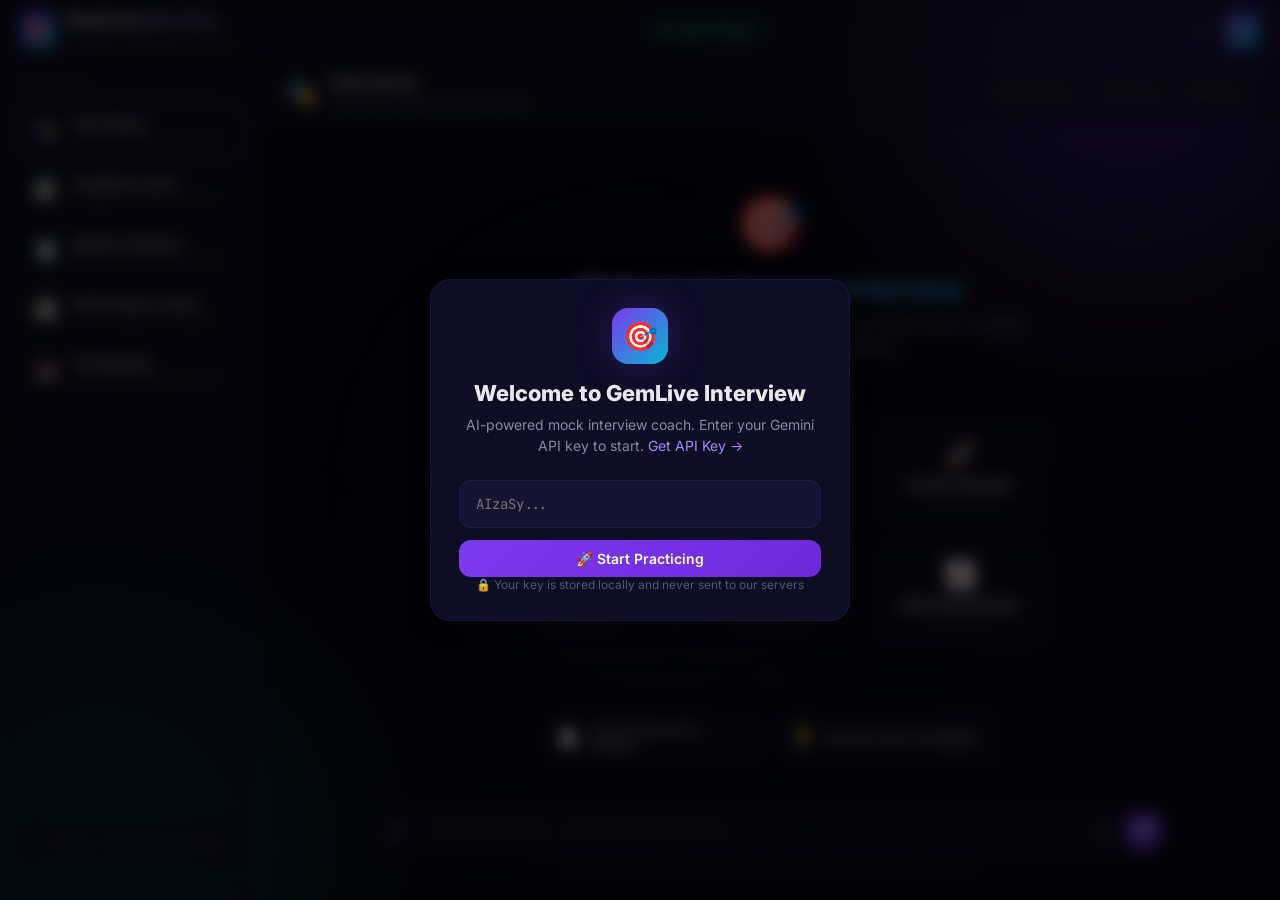
==== public/index.html @ 070f75cc "GemLive Interview - AI Mock Interview Coach with Multi-Agent Orchestration" ====
<!DOCTYPE html>
<html lang="en">
<head>
  <meta charset="UTF-8">
  <meta name="viewport" content="width=device-width, initial-scale=1.0">
  <title>GemLive Interview — AI Mock Interview Coach</title>
  <meta name="description" content="GemLive Interview: An immersive AI-powered mock interview platform with multi-agent coaching, powered by Google Gemini.">
  <link rel="preconnect" href="https://fonts.googleapis.com">
  <link rel="preconnect" href="https://fonts.gstatic.com" crossorigin>
  <link href="https://fonts.googleapis.com/css2?family=Inter:wght@300;400;500;600;700;800;900&family=JetBrains+Mono:wght@400;500;600&display=swap" rel="stylesheet">
  <link rel="stylesheet" href="style.css">
  <link rel="icon" href="data:image/svg+xml,<svg xmlns='http://www.w3.org/2000/svg' viewBox='0 0 100 100'><text y='.9em' font-size='90'>🎯</text></svg>">
</head>
<body>
  <!-- Animated background -->
  <div class="bg-grid"></div>
  <div class="bg-glow bg-glow-1"></div>
  <div class="bg-glow bg-glow-2"></div>
  <div class="bg-glow bg-glow-3"></div>

  <div id="app">
    <!-- Header -->
    <header class="header">
      <div class="header-left">
        <div class="logo">
          <div class="logo-icon">🎯</div>
          <div class="logo-text">
            <h1>GemLive<span class="accent">Interview</span></h1>
            <span class="tagline">AI Mock Interview Coach</span>
          </div>
        </div>
      </div>
      <div class="header-center">
        <div class="status-bar" id="status-bar">
          <div class="status-dot pulse"></div>
          <span id="status-text">Agents Ready</span>
        </div>
        <div class="voice-status" id="voice-status">
          <div class="voice-wave-mini">
            <div class="voice-wave-mini-bar"></div>
            <div class="voice-wave-mini-bar"></div>
            <div class="voice-wave-mini-bar"></div>
            <div class="voice-wave-mini-bar"></div>
            <div class="voice-wave-mini-bar"></div>
          </div>
          <span>Listening...</span>
        </div>
      </div>
      <div class="header-right">
        <button class="btn-icon" id="btn-new-chat" title="New Interview">
          <svg width="20" height="20" viewBox="0 0 24 24" fill="none" stroke="currentColor" stroke-width="2"><path d="M12 5v14M5 12h14"/></svg>
        </button>
        <div class="user-avatar" id="user-avatar"><span>H</span></div>
      </div>
    </header>

    <div class="main-layout">
      <!-- Sidebar -->
      <aside class="sidebar" id="sidebar">
        <div class="sidebar-section">
          <h3 class="sidebar-title">AI Agents</h3>
          <div class="agent-list" id="agent-list"></div>
        </div>

        <!-- Interview Progress -->
        <div class="sidebar-section" id="progress-section" style="display:none;">
          <h3 class="sidebar-title">Interview Progress</h3>
          <div class="progress-panel">
            <div class="progress-bar-container">
              <div class="progress-bar" id="progress-bar" style="width:0%"></div>
            </div>
            <div class="progress-stats">
              <div class="stat">
                <span class="stat-label">Questions</span>
                <span class="stat-value" id="stat-questions">0/5</span>
              </div>
              <div class="stat">
                <span class="stat-label">Score</span>
                <span class="stat-value" id="stat-score">—</span>
              </div>
            </div>
            <div class="timer-container" id="timer-container" style="display:none;">
              <div class="timer-circle">
                <svg viewBox="0 0 40 40">
                  <circle class="timer-circle-bg" cx="20" cy="20" r="17"/>
                  <circle class="timer-circle-progress" id="timer-progress" cx="20" cy="20" r="17" stroke-dasharray="106.8" stroke-dashoffset="0"/>
                </svg>
                <div class="timer-text" id="timer-text">2:00</div>
              </div>
              <div class="timer-info">
                <span class="timer-label">Time to answer</span>
                <span class="timer-tip" id="timer-tip">Take your time</span>
              </div>
            </div>
          </div>
        </div>

        <div class="sidebar-section sidebar-footer">
          <div class="powered-by">
            <span>Powered by</span>
            <strong>Gemini 2.5 Flash</strong>
            <span class="gemini-badge">✦</span>
          </div>
        </div>
      </aside>

      <!-- Main Chat Area -->
      <main class="chat-area">
        <!-- Agent Info Bar -->
        <div class="agent-bar" id="agent-bar">
          <div class="agent-bar-info">
            <div class="agent-bar-icon" id="agent-bar-icon">🎭</div>
            <div class="agent-bar-details">
              <h2 id="agent-bar-name">Interviewer</h2>
              <span id="agent-bar-desc">Conducts realistic mock interviews</span>
            </div>
          </div>
          <div class="agent-bar-actions">
            <div class="agent-capabilities" id="agent-capabilities"></div>
          </div>
        </div>

        <!-- Messages Container -->
        <div class="messages-container" id="messages-container">
          <div class="messages" id="messages">
            <!-- Welcome Screen -->
            <div class="welcome-screen" id="welcome-screen">
              <div class="welcome-icon">🎯</div>
              <h2>Welcome to <span class="gradient-text">GemLive Interview</span></h2>
              <p>Your AI-powered interview coach. Choose a role to start practicing, or upload your resume for personalized feedback.</p>

              <h3 class="section-title">Choose a Position</h3>
              <div class="role-grid" id="role-grid">
                <button class="role-card" data-role="Software Engineer" data-company="Google">
                  <span class="role-icon">💻</span>
                  <span class="role-name">Software Engineer</span>
                  <span class="role-company">Tech Company</span>
                </button>
                <button class="role-card" data-role="Data Scientist" data-company="AI Startup">
                  <span class="role-icon">📊</span>
                  <span class="role-name">Data Scientist</span>
                  <span class="role-company">AI Startup</span>
                </button>
                <button class="role-card" data-role="Product Manager" data-company="Tech Company">
                  <span class="role-icon">🚀</span>
                  <span class="role-name">Product Manager</span>
                  <span class="role-company">Tech Company</span>
                </button>
                <button class="role-card" data-role="UX Designer" data-company="Design Agency">
                  <span class="role-icon">🎨</span>
                  <span class="role-name">UX Designer</span>
                  <span class="role-company">Design Agency</span>
                </button>
                <button class="role-card" data-role="DevOps Engineer" data-company="Cloud Company">
                  <span class="role-icon">☁️</span>
                  <span class="role-name">DevOps Engineer</span>
                  <span class="role-company">Cloud Company</span>
                </button>
                <button class="role-card" data-role="Marketing Manager" data-company="E-commerce">
                  <span class="role-icon">📈</span>
                  <span class="role-name">Marketing Manager</span>
                  <span class="role-company">E-commerce</span>
                </button>
              </div>

              <div class="welcome-divider"><span>or</span></div>

              <div class="quick-actions">
                <button class="quick-action" id="btn-upload-resume">
                  <span class="qa-icon">📄</span>
                  <span>Upload Resume for Analysis</span>
                </button>
                <button class="quick-action" data-prompt="Give me tips for acing a technical interview at a FAANG company">
                  <span class="qa-icon">💡</span>
                  <span>Interview Tips & Strategies</span>
                </button>
              </div>
            </div>
          </div>
        </div>

        <!-- Input Area -->
        <div class="input-area">
          <div class="input-wrapper">
            <div class="input-attachments" id="input-attachments" style="display:none;">
              <div class="attachment-preview" id="attachment-preview"></div>
            </div>
            <div class="input-row">
              <button class="btn-attach" id="btn-attach" title="Upload Resume/Image">
                <svg width="20" height="20" viewBox="0 0 24 24" fill="none" stroke="currentColor" stroke-width="2"><path d="M21.44 11.05l-9.19 9.19a6 6 0 0 1-8.49-8.49l9.19-9.19a4 4 0 0 1 5.66 5.66l-9.2 9.19a2 2 0 0 1-2.83-2.83l8.49-8.48"/></svg>
              </button>
              <textarea id="user-input" placeholder="Type your answer... (Shift+Enter for new line)" rows="1"></textarea>
              <button class="btn-voice" id="btn-voice" title="Voice Input">
                <svg width="20" height="20" viewBox="0 0 24 24" fill="none" stroke="currentColor" stroke-width="2"><path d="M12 1a3 3 0 0 0-3 3v8a3 3 0 0 0 6 0V4a3 3 0 0 0-3-3z"/><path d="M19 10v2a7 7 0 0 1-14 0v-2"/><line x1="12" y1="19" x2="12" y2="23"/><line x1="8" y1="23" x2="16" y2="23"/></svg>
              </button>
              <button class="btn-send" id="btn-send" title="Send">
                <svg width="20" height="20" viewBox="0 0 24 24" fill="none" stroke="currentColor" stroke-width="2"><line x1="22" y1="2" x2="11" y2="13"/><polygon points="22 2 15 22 11 13 2 9 22 2"/></svg>
              </button>
            </div>
          </div>
          <div class="input-footer">
            <span>GemLive Interview uses Google Gemini API • Your practice sessions are private</span>
          </div>
        </div>
      </main>
    </div>
  </div>

  <!-- Image Upload Modal -->
  <div class="modal" id="image-modal" style="display:none;">
    <div class="modal-backdrop"></div>
    <div class="modal-content">
      <h3>Upload Resume or Document</h3>
      <p class="modal-subtitle">Our Resume Analyzer will review your document and provide personalized interview preparation.</p>
      <div class="drop-zone" id="drop-zone">
        <svg width="48" height="48" viewBox="0 0 24 24" fill="none" stroke="currentColor" stroke-width="1.5"><rect x="3" y="3" width="18" height="18" rx="2" ry="2"/><circle cx="8.5" cy="8.5" r="1.5"/><polyline points="21 15 16 10 5 21"/></svg>
        <p>Drag & drop your resume or <label for="file-input" class="file-label">browse files</label></p>
        <span class="drop-hint">Supports images (PNG, JPG) of your resume</span>
        <input type="file" id="file-input" accept="image/*" hidden>
      </div>
      <div class="modal-preview" id="modal-preview" style="display:none;">
        <img id="preview-img" src="" alt="Preview">
        <button class="btn-remove-img" id="btn-remove-img">✕</button>
      </div>
      <div class="modal-actions">
        <button class="btn btn-secondary" id="btn-cancel-img">Cancel</button>
        <button class="btn btn-primary" id="btn-confirm-img">📄 Analyze Resume</button>
      </div>
    </div>
  </div>

  <!-- API Key Modal -->
  <div class="modal" id="apikey-modal">
    <div class="modal-backdrop"></div>
    <div class="modal-content apikey-modal-content">
      <div class="apikey-header">
        <div class="logo-icon logo-icon-large">🎯</div>
        <h3>Welcome to GemLive Interview</h3>
        <p>AI-powered mock interview coach. Enter your Gemini API key to start. <a href="https://aistudio.google.com/apikey" target="_blank">Get API Key →</a></p>
      </div>
      <div class="apikey-form">
        <input type="password" id="apikey-input" placeholder="AIzaSy..." class="apikey-input">
        <button class="btn btn-primary btn-full" id="btn-save-apikey">🚀 Start Practicing</button>
      </div>
      <div class="apikey-footer">
        <span>🔒 Your key is stored locally and never sent to our servers</span>
      </div>
    </div>
  </div>

  <!-- Interview Score Modal -->
  <div class="modal" id="score-modal" style="display:none;">
    <div class="modal-backdrop"></div>
    <div class="modal-content score-modal-content">
      <div class="score-header">
        <h3>📊 Interview Performance Report</h3>
      </div>
      <div class="score-body" id="score-body">
        <!-- Filled by JS -->
      </div>
      <div class="modal-actions">
        <button class="btn btn-secondary" id="btn-close-score">Close</button>
        <button class="btn btn-primary" id="btn-new-interview">🔄 New Interview</button>
      </div>
    </div>
  </div>

  <script src="app.js"></script>
</body>
</html>
---- public/style.css ----
/* ===== GemLive Interview — Premium Dark Theme ===== */
:root {
  --bg-primary: #070714;
  --bg-secondary: #0d0d24;
  --bg-card: rgba(15, 15, 40, 0.7);
  --bg-glass: rgba(20, 20, 55, 0.5);
  --bg-input: rgba(25, 25, 60, 0.6);
  --border-subtle: rgba(100, 100, 200, 0.12);
  --border-active: rgba(124, 58, 237, 0.5);
  --text-primary: #e8e8f0;
  --text-secondary: #8888aa;
  --text-muted: #555577;
  --accent: #7c3aed;
  --accent-light: #a78bfa;
  --accent-glow: rgba(124, 58, 237, 0.3);
  --cyan: #06b6d4;
  --cyan-glow: rgba(6, 182, 212, 0.3);
  --green: #10b981;
  --amber: #f59e0b;
  --rose: #f43f5e;
  --radius: 12px;
  --radius-lg: 16px;
  --radius-xl: 20px;
  --shadow: 0 4px 24px rgba(0,0,0,0.4);
  --shadow-glow: 0 0 40px var(--accent-glow);
  --transition: 0.25s cubic-bezier(0.4, 0, 0.2, 1);
  --sidebar-width: 260px;
  --header-height: 60px;
}
*, *::before, *::after { box-sizing: border-box; margin: 0; padding: 0; }
html { height: 100%; }
body {
  font-family: 'Inter', -apple-system, BlinkMacSystemFont, sans-serif;
  background: var(--bg-primary); color: var(--text-primary);
  height: 100vh; overflow: hidden; -webkit-font-smoothing: antialiased;
}

/* ===== Animated Background ===== */
.bg-grid {
  position: fixed; inset: 0; z-index: 0;
  background-image:
    linear-gradient(rgba(100,100,200,0.03) 1px, transparent 1px),
    linear-gradient(90deg, rgba(100,100,200,0.03) 1px, transparent 1px);
  background-size: 60px 60px;
  animation: gridMove 20s linear infinite;
}
@keyframes gridMove { to { background-position: 60px 60px; } }
.bg-glow {
  position: fixed; border-radius: 50%; filter: blur(120px); opacity: 0.35; z-index: 0;
  animation: float 12s ease-in-out infinite;
}
.bg-glow-1 { width: 500px; height: 500px; background: var(--accent); top: -200px; right: -100px; }
.bg-glow-2 { width: 400px; height: 400px; background: var(--cyan); bottom: -150px; left: -100px; animation-delay: -4s; }
.bg-glow-3 { width: 300px; height: 300px; background: var(--green); top: 40%; left: 40%; animation-delay: -8s; opacity: 0.15; }
@keyframes float {
  0%, 100% { transform: translate(0, 0) scale(1); }
  33% { transform: translate(30px, -20px) scale(1.05); }
  66% { transform: translate(-20px, 15px) scale(0.95); }
}

/* ===== App Layout ===== */
#app { position: relative; z-index: 1; display: flex; flex-direction: column; height: 100vh; }

/* ===== Header ===== */
.header {
  display: flex; align-items: center; justify-content: space-between;
  height: var(--header-height); padding: 0 20px;
  background: var(--bg-glass); backdrop-filter: blur(20px);
  border-bottom: 1px solid var(--border-subtle); z-index: 10;
}
.header-left { display: flex; align-items: center; }
.logo { display: flex; align-items: center; gap: 10px; }
.logo-icon {
  width: 36px; height: 36px; border-radius: 10px;
  background: linear-gradient(135deg, var(--accent), var(--cyan));
  display: flex; align-items: center; justify-content: center;
  font-size: 18px; box-shadow: var(--shadow-glow);
  animation: logoPulse 3s ease-in-out infinite;
}
.logo-icon-large { width: 56px; height: 56px; border-radius: 16px; font-size: 28px; margin: 0 auto 16px; }
@keyframes logoPulse {
  0%, 100% { box-shadow: 0 0 20px var(--accent-glow); }
  50% { box-shadow: 0 0 35px var(--accent-glow), 0 0 60px var(--cyan-glow); }
}
.logo-text h1 { font-size: 18px; font-weight: 700; letter-spacing: -0.5px; line-height: 1.2; }
.logo-text .accent { color: var(--accent-light); }
.tagline { font-size: 11px; color: var(--text-muted); font-weight: 500; letter-spacing: 0.5px; text-transform: uppercase; }
.header-center { display: flex; align-items: center; }
.status-bar {
  display: flex; align-items: center; gap: 8px;
  padding: 6px 14px; border-radius: 20px;
  background: rgba(16, 185, 129, 0.1); border: 1px solid rgba(16, 185, 129, 0.2);
  font-size: 12px; font-weight: 500; color: var(--green);
}
.status-bar.interviewing { background: rgba(124, 58, 237, 0.1); border-color: rgba(124, 58, 237, 0.3); color: var(--accent-light); }
.status-dot { width: 8px; height: 8px; border-radius: 50%; background: var(--green); }
.status-dot.pulse { animation: statusPulse 2s ease-in-out infinite; }
@keyframes statusPulse {
  0%, 100% { opacity: 1; box-shadow: 0 0 0 0 rgba(16, 185, 129, 0.4); }
  50% { opacity: 0.7; box-shadow: 0 0 0 6px rgba(16, 185, 129, 0); }
}
.header-right { display: flex; align-items: center; gap: 8px; }
.btn-icon {
  width: 36px; height: 36px; border-radius: 10px; border: 1px solid var(--border-subtle);
  background: var(--bg-glass); color: var(--text-secondary); cursor: pointer;
  display: flex; align-items: center; justify-content: center; transition: var(--transition);
}
.btn-icon:hover { background: var(--bg-card); color: var(--text-primary); border-color: var(--accent); transform: translateY(-1px); }
.user-avatar {
  width: 36px; height: 36px; border-radius: 10px;
  background: linear-gradient(135deg, var(--accent), var(--cyan));
  display: flex; align-items: center; justify-content: center;
  font-weight: 700; font-size: 14px; cursor: pointer;
}

/* ===== Main Layout ===== */
.main-layout { display: flex; flex: 1; overflow: hidden; }

/* ===== Sidebar ===== */
.sidebar {
  width: var(--sidebar-width); flex-shrink: 0;
  background: var(--bg-glass); backdrop-filter: blur(20px);
  border-right: 1px solid var(--border-subtle);
  display: flex; flex-direction: column; padding: 16px;
  overflow-y: auto;
}
.sidebar-title {
  font-size: 11px; font-weight: 600; text-transform: uppercase; letter-spacing: 1px;
  color: var(--text-muted); margin-bottom: 12px; padding: 0 4px;
}
.sidebar-section { margin-bottom: 20px; }
.sidebar-footer { margin-top: auto; }
.agent-list { display: flex; flex-direction: column; gap: 4px; }

/* Agent Card */
.agent-card {
  display: flex; align-items: center; gap: 10px;
  padding: 10px 12px; border-radius: var(--radius);
  cursor: pointer; transition: var(--transition);
  border: 1px solid transparent; position: relative; overflow: hidden;
}
.agent-card:hover { background: var(--bg-card); border-color: var(--border-subtle); }
.agent-card.active {
  background: var(--bg-card); border-color: var(--border-active);
  box-shadow: 0 0 20px var(--accent-glow), inset 0 0 20px rgba(124,58,237,0.05);
}
.agent-icon {
  width: 34px; height: 34px; border-radius: 8px;
  display: flex; align-items: center; justify-content: center;
  font-size: 17px; flex-shrink: 0;
}
.agent-info { flex: 1; min-width: 0; }
.agent-name { font-size: 13px; font-weight: 600; white-space: nowrap; overflow: hidden; text-overflow: ellipsis; }
.agent-desc { font-size: 11px; color: var(--text-muted); white-space: nowrap; overflow: hidden; text-overflow: ellipsis; }

/* Progress Panel */
.progress-panel {
  padding: 12px; border-radius: var(--radius);
  background: var(--bg-card); border: 1px solid var(--border-subtle);
}
.progress-bar-container {
  height: 6px; border-radius: 3px; background: var(--bg-input);
  overflow: hidden; margin-bottom: 12px;
}
.progress-bar {
  height: 100%; border-radius: 3px;
  background: linear-gradient(90deg, var(--accent), var(--cyan));
  transition: width 0.5s ease;
}
.progress-stats { display: flex; justify-content: space-between; }
.stat { text-align: center; }
.stat-label { display: block; font-size: 10px; color: var(--text-muted); text-transform: uppercase; letter-spacing: 0.5px; }
.stat-value { display: block; font-size: 16px; font-weight: 700; color: var(--text-primary); margin-top: 2px; }

.powered-by {
  display: flex; align-items: center; gap: 6px; justify-content: center;
  font-size: 11px; color: var(--text-muted); padding: 12px;
  border-radius: var(--radius); background: var(--bg-card); border: 1px solid var(--border-subtle);
}
.gemini-badge { color: var(--accent-light); font-size: 14px; animation: spin 4s linear infinite; }
@keyframes spin { to { transform: rotate(360deg); } }

/* ===== Chat Area ===== */
.chat-area { flex: 1; display: flex; flex-direction: column; overflow: hidden; }

.agent-bar {
  display: flex; align-items: center; justify-content: space-between;
  padding: 12px 24px; border-bottom: 1px solid var(--border-subtle);
  background: var(--bg-glass); backdrop-filter: blur(10px);
}
.agent-bar-info { display: flex; align-items: center; gap: 12px; }
.agent-bar-icon { font-size: 28px; }
.agent-bar-details h2 { font-size: 16px; font-weight: 700; }
.agent-bar-details span { font-size: 12px; color: var(--text-secondary); }
.agent-capabilities { display: flex; gap: 6px; flex-wrap: wrap; }
.cap-badge {
  padding: 4px 10px; border-radius: 6px; font-size: 11px; font-weight: 500;
  background: var(--bg-card); border: 1px solid var(--border-subtle); color: var(--text-secondary);
}

/* Messages */
.messages-container { flex: 1; overflow-y: auto; scroll-behavior: smooth; }
.messages { padding: 24px; max-width: 800px; margin: 0 auto; width: 100%; }

/* Welcome Screen */
.welcome-screen { text-align: center; padding: 40px 20px; animation: fadeUp 0.6s ease-out; }
.welcome-icon { font-size: 56px; margin-bottom: 16px; animation: bounce 2s ease-in-out infinite; }
@keyframes bounce { 0%, 100% { transform: translateY(0); } 50% { transform: translateY(-10px); } }
.welcome-screen h2 { font-size: 26px; font-weight: 800; margin-bottom: 10px; }
.gradient-text {
  background: linear-gradient(135deg, var(--accent-light), var(--cyan));
  -webkit-background-clip: text; -webkit-text-fill-color: transparent; background-clip: text;
}
.welcome-screen > p { color: var(--text-secondary); font-size: 14px; margin-bottom: 28px; max-width: 520px; margin-left: auto; margin-right: auto; line-height: 1.6; }

.section-title {
  font-size: 13px; font-weight: 600; color: var(--text-secondary);
  text-transform: uppercase; letter-spacing: 1px; margin-bottom: 16px;
}

/* Role Grid */
.role-grid { display: grid; grid-template-columns: repeat(3, 1fr); gap: 10px; max-width: 560px; margin: 0 auto 24px; }
.role-card {
  display: flex; flex-direction: column; align-items: center; gap: 6px;
  padding: 18px 12px; border-radius: var(--radius);
  background: var(--bg-card); border: 1px solid var(--border-subtle);
  color: var(--text-primary); cursor: pointer; transition: var(--transition);
}
.role-card:hover {
  border-color: var(--accent); background: rgba(124,58,237,0.08);
  transform: translateY(-3px); box-shadow: var(--shadow-glow);
}
.role-icon { font-size: 28px; }
.role-name { font-size: 13px; font-weight: 600; }
.role-company { font-size: 11px; color: var(--text-muted); }

.welcome-divider {
  display: flex; align-items: center; gap: 12px; margin: 20px auto;
  max-width: 400px; color: var(--text-muted); font-size: 12px;
}
.welcome-divider::before, .welcome-divider::after { content: ''; flex: 1; height: 1px; background: var(--border-subtle); }

.quick-actions { display: grid; grid-template-columns: 1fr 1fr; gap: 10px; max-width: 460px; margin: 0 auto; }
.quick-action {
  display: flex; align-items: center; gap: 10px;
  padding: 14px 16px; border-radius: var(--radius);
  background: var(--bg-card); border: 1px solid var(--border-subtle);
  color: var(--text-primary); font-size: 13px; font-weight: 500;
  cursor: pointer; transition: var(--transition); text-align: left;
}
.quick-action:hover { border-color: var(--accent); background: rgba(124,58,237,0.08); transform: translateY(-2px); }
.qa-icon { font-size: 18px; }

/* Message Bubble */
.message { display: flex; gap: 12px; margin-bottom: 20px; animation: fadeUp 0.3s ease-out; }
@keyframes fadeUp { from { opacity: 0; transform: translateY(10px); } to { opacity: 1; transform: translateY(0); } }
.message-avatar {
  width: 34px; height: 34px; border-radius: 10px; flex-shrink: 0;
  display: flex; align-items: center; justify-content: center; font-size: 16px; margin-top: 2px;
}
.message.user .message-avatar { background: linear-gradient(135deg, var(--accent), var(--cyan)); font-size: 13px; font-weight: 700; }
.message.assistant .message-avatar { background: var(--bg-card); border: 1px solid var(--border-subtle); }
.message-content { flex: 1; min-width: 0; }
.message-header { display: flex; align-items: center; gap: 8px; margin-bottom: 4px; }
.message-name { font-size: 13px; font-weight: 600; }
.message-time { font-size: 11px; color: var(--text-muted); }
.message-body {
  font-size: 14px; line-height: 1.7; color: var(--text-primary);
  word-wrap: break-word; overflow-wrap: break-word;
}
.message-body p { margin-bottom: 8px; }
.message-body p:last-child { margin-bottom: 0; }
.message-body code {
  font-family: 'JetBrains Mono', monospace; font-size: 13px;
  background: rgba(124,58,237,0.15); padding: 2px 6px; border-radius: 4px; color: var(--accent-light);
}
.message-body pre {
  background: rgba(0,0,0,0.4); border: 1px solid var(--border-subtle);
  border-radius: var(--radius); padding: 16px; margin: 12px 0; overflow-x: auto;
}
.message-body pre code { background: none; padding: 0; color: var(--text-primary); }
.message-body ul, .message-body ol { padding-left: 20px; margin: 8px 0; }
.message-body li { margin-bottom: 4px; }
.message-body strong { color: var(--accent-light); font-weight: 600; }
.message-body h1, .message-body h2, .message-body h3 { margin: 16px 0 8px; font-weight: 700; }
.message-body h1 { font-size: 20px; } .message-body h2 { font-size: 17px; } .message-body h3 { font-size: 15px; }
.message-body blockquote {
  border-left: 3px solid var(--accent); padding: 8px 16px;
  background: rgba(124,58,237,0.06); border-radius: 0 var(--radius) var(--radius) 0;
  margin: 12px 0; color: var(--text-secondary);
}
.message-body img { max-width: 300px; border-radius: var(--radius); margin: 8px 0; }

/* Typing Indicator */
.typing-indicator { display: flex; align-items: center; gap: 4px; padding: 8px 0; }
.typing-dot {
  width: 8px; height: 8px; border-radius: 50%;
  background: var(--accent-light); animation: typingBounce 1.4s ease-in-out infinite;
}
.typing-dot:nth-child(2) { animation-delay: 0.2s; }
.typing-dot:nth-child(3) { animation-delay: 0.4s; }
@keyframes typingBounce {
  0%, 60%, 100% { transform: translateY(0); opacity: 0.4; }
  30% { transform: translateY(-8px); opacity: 1; }
}

/* Agent Tag */
.agent-tag {
  display: inline-flex; align-items: center; gap: 4px;
  padding: 2px 8px; border-radius: 6px; font-size: 11px; font-weight: 600;
  background: rgba(124,58,237,0.15); color: var(--accent-light); margin-left: 8px;
}

/* Score Card in message */
.score-card {
  background: var(--bg-card); border: 1px solid var(--border-subtle);
  border-radius: var(--radius); padding: 16px; margin: 12px 0;
}
.score-card h4 { color: var(--accent-light); margin-bottom: 8px; }
.score-meter {
  height: 8px; border-radius: 4px; background: var(--bg-input); margin: 8px 0;
}
.score-fill { height: 100%; border-radius: 4px; transition: width 1s ease; }
.score-fill.excellent { background: linear-gradient(90deg, var(--green), #34d399); }
.score-fill.good { background: linear-gradient(90deg, var(--cyan), #22d3ee); }
.score-fill.average { background: linear-gradient(90deg, var(--amber), #fbbf24); }
.score-fill.poor { background: linear-gradient(90deg, var(--rose), #fb7185); }

/* ===== Input Area ===== */
.input-area { padding: 16px 24px 12px; }
.input-wrapper {
  max-width: 800px; margin: 0 auto;
  background: var(--bg-card); border: 1px solid var(--border-subtle);
  border-radius: var(--radius-lg); overflow: hidden; transition: var(--transition);
}
.input-wrapper:focus-within { border-color: var(--accent); box-shadow: var(--shadow-glow); }
.input-row { display: flex; align-items: flex-end; padding: 8px; gap: 4px; }
.input-attachments { padding: 8px 12px 0; }
.attachment-preview { display: flex; gap: 8px; }
.attachment-preview img { width: 80px; height: 80px; object-fit: cover; border-radius: 8px; border: 1px solid var(--border-subtle); }
.attachment-item { position: relative; }
.attachment-remove {
  position: absolute; top: -6px; right: -6px; width: 20px; height: 20px;
  border-radius: 50%; background: var(--rose); color: white; border: none;
  font-size: 11px; cursor: pointer; display: flex; align-items: center; justify-content: center;
}
textarea {
  flex: 1; resize: none; border: none; outline: none;
  background: transparent; color: var(--text-primary);
  font-family: 'Inter', sans-serif; font-size: 14px; line-height: 1.5;
  padding: 8px 12px; max-height: 150px; min-height: 40px;
}
textarea::placeholder { color: var(--text-muted); }
.btn-attach, .btn-voice {
  width: 36px; height: 36px; border-radius: 10px; border: none;
  background: transparent; color: var(--text-muted); cursor: pointer;
  display: flex; align-items: center; justify-content: center;
  transition: var(--transition); flex-shrink: 0;
}
.btn-attach:hover, .btn-voice:hover { color: var(--text-primary); background: var(--bg-input); }
.btn-voice.recording { color: var(--rose); background: rgba(244,63,94,0.15); animation: recordPulse 1.5s ease-in-out infinite; }
@keyframes recordPulse { 0%, 100% { box-shadow: 0 0 0 0 rgba(244,63,94,0.3); } 50% { box-shadow: 0 0 0 8px rgba(244,63,94,0); } }
.btn-send {
  width: 36px; height: 36px; border-radius: 10px; border: none;
  background: linear-gradient(135deg, var(--accent), #6d28d9);
  color: white; cursor: pointer;
  display: flex; align-items: center; justify-content: center;
  transition: var(--transition); flex-shrink: 0;
}
.btn-send:hover { transform: scale(1.05); box-shadow: var(--shadow-glow); }
.btn-send:disabled { opacity: 0.5; cursor: not-allowed; transform: none; }
.input-footer { text-align: center; padding: 8px; font-size: 11px; color: var(--text-muted); max-width: 800px; margin: 0 auto; }

/* ===== Modals ===== */
.modal { position: fixed; inset: 0; z-index: 100; display: flex; align-items: center; justify-content: center; }
.modal-backdrop { position: absolute; inset: 0; background: rgba(0,0,0,0.7); backdrop-filter: blur(8px); }
.modal-content {
  position: relative; z-index: 1;
  background: var(--bg-secondary); border: 1px solid var(--border-subtle);
  border-radius: var(--radius-xl); padding: 28px; max-width: 480px; width: 90%;
  box-shadow: var(--shadow);
}
.modal-content h3 { font-size: 18px; font-weight: 700; margin-bottom: 8px; }
.modal-subtitle { font-size: 13px; color: var(--text-secondary); margin-bottom: 16px; line-height: 1.5; }
.drop-zone {
  border: 2px dashed var(--border-subtle); border-radius: var(--radius);
  padding: 40px; text-align: center; color: var(--text-muted); transition: var(--transition); cursor: pointer;
}
.drop-zone:hover { border-color: var(--accent); background: rgba(124,58,237,0.05); }
.drop-zone svg { margin-bottom: 12px; color: var(--text-muted); }
.drop-zone p { font-size: 14px; }
.drop-hint { display: block; font-size: 11px; color: var(--text-muted); margin-top: 8px; }
.file-label { color: var(--accent-light); cursor: pointer; text-decoration: underline; }
.modal-preview { margin-top: 16px; position: relative; text-align: center; }
.modal-preview img { max-width: 100%; max-height: 300px; border-radius: var(--radius); }
.btn-remove-img { position: absolute; top: 8px; right: 8px; width: 28px; height: 28px; border-radius: 50%; background: var(--rose); color: white; border: none; font-size: 14px; cursor: pointer; }
.modal-actions { display: flex; gap: 10px; justify-content: flex-end; margin-top: 20px; }

/* Score Modal */
.score-modal-content { max-width: 520px; }
.score-header { text-align: center; margin-bottom: 20px; }
.score-body { max-height: 400px; overflow-y: auto; }
.score-overall {
  text-align: center; padding: 20px; margin-bottom: 16px;
  background: var(--bg-card); border-radius: var(--radius); border: 1px solid var(--border-subtle);
}
.score-number { font-size: 48px; font-weight: 900; }
.score-number.high { color: var(--green); }
.score-number.mid { color: var(--amber); }
.score-number.low { color: var(--rose); }

/* Buttons */
.btn {
  padding: 10px 20px; border-radius: var(--radius); border: none;
  font-family: 'Inter', sans-serif; font-size: 14px; font-weight: 600;
  cursor: pointer; transition: var(--transition);
}
.btn-primary { background: linear-gradient(135deg, var(--accent), #6d28d9); color: white; }
.btn-primary:hover { transform: translateY(-1px); box-shadow: var(--shadow-glow); }
.btn-secondary { background: var(--bg-card); color: var(--text-primary); border: 1px solid var(--border-subtle); }
.btn-secondary:hover { border-color: var(--accent); }
.btn-full { width: 100%; }

/* API Key Modal */
.apikey-modal-content { text-align: center; max-width: 420px; }
.apikey-header { margin-bottom: 24px; }
.apikey-header h3 { font-size: 22px; font-weight: 800; margin-bottom: 8px; }
.apikey-header p { color: var(--text-secondary); font-size: 14px; line-height: 1.5; }
.apikey-header a { color: var(--accent-light); text-decoration: none; }
.apikey-input {
  width: 100%; padding: 14px 16px; border-radius: var(--radius);
  background: var(--bg-input); border: 1px solid var(--border-subtle);
  color: var(--text-primary); font-size: 14px; font-family: 'JetBrains Mono', monospace;
  margin-bottom: 12px; outline: none; transition: var(--transition);
}
.apikey-input:focus { border-color: var(--accent); box-shadow: var(--shadow-glow); }
.apikey-footer { font-size: 12px; color: var(--text-muted); }

/* Scrollbar */
::-webkit-scrollbar { width: 6px; }
::-webkit-scrollbar-track { background: transparent; }
::-webkit-scrollbar-thumb { background: rgba(100,100,200,0.2); border-radius: 3px; }

/* ===== Countdown Timer ===== */
.timer-container {
  display: flex; align-items: center; gap: 8px;
  padding: 8px 12px; border-radius: var(--radius);
  background: var(--bg-card); border: 1px solid var(--border-subtle);
  margin-top: 8px;
}
.timer-circle {
  width: 40px; height: 40px; position: relative; flex-shrink: 0;
}
.timer-circle svg { width: 100%; height: 100%; transform: rotate(-90deg); }
.timer-circle-bg { fill: none; stroke: var(--bg-input); stroke-width: 3; }
.timer-circle-progress {
  fill: none; stroke: var(--accent-light); stroke-width: 3;
  stroke-linecap: round; transition: stroke-dashoffset 1s linear;
}
.timer-circle-progress.warning { stroke: var(--amber); }
.timer-circle-progress.danger { stroke: var(--rose); }
.timer-text {
  position: absolute; inset: 0; display: flex; align-items: center; justify-content: center;
  font-size: 11px; font-weight: 700; color: var(--text-primary);
  font-family: 'JetBrains Mono', monospace;
}
.timer-info { flex: 1; }
.timer-label { font-size: 11px; color: var(--text-muted); display: block; }
.timer-tip { font-size: 12px; color: var(--text-secondary); font-weight: 500; }

/* ===== Confetti ===== */
.confetti-container {
  position: fixed; inset: 0; pointer-events: none; z-index: 999; overflow: hidden;
}
.confetti-piece {
  position: absolute; width: 10px; height: 10px;
  top: -10px; opacity: 0;
  animation: confettiFall 3s ease-in forwards;
}
.confetti-piece:nth-child(odd) { border-radius: 50%; }
.confetti-piece:nth-child(even) { border-radius: 2px; }
@keyframes confettiFall {
  0% { opacity: 1; transform: translateY(0) rotate(0deg) scale(1); }
  75% { opacity: 1; }
  100% { opacity: 0; transform: translateY(100vh) rotate(720deg) scale(0.5); }
}

/* ===== Voice Wave Animation ===== */
.voice-wave-container {
  display: flex; align-items: center; justify-content: center;
  gap: 3px; height: 32px; padding: 0 8px;
}
.voice-wave-bar {
  width: 3px; border-radius: 2px;
  background: linear-gradient(180deg, var(--accent-light), var(--cyan));
  animation: waveBar 0.8s ease-in-out infinite;
}
.voice-wave-bar:nth-child(1) { height: 12px; animation-delay: 0s; }
.voice-wave-bar:nth-child(2) { height: 20px; animation-delay: 0.1s; }
.voice-wave-bar:nth-child(3) { height: 28px; animation-delay: 0.2s; }
.voice-wave-bar:nth-child(4) { height: 16px; animation-delay: 0.3s; }
.voice-wave-bar:nth-child(5) { height: 24px; animation-delay: 0.4s; }
.voice-wave-bar:nth-child(6) { height: 14px; animation-delay: 0.5s; }
.voice-wave-bar:nth-child(7) { height: 20px; animation-delay: 0.6s; }
@keyframes waveBar {
  0%, 100% { transform: scaleY(0.4); opacity: 0.5; }
  50% { transform: scaleY(1); opacity: 1; }
}
.btn-voice.recording .voice-wave-container { display: flex; }
.voice-status {
  display: none; align-items: center; gap: 8px;
  padding: 6px 14px; border-radius: 20px;
  background: rgba(244, 63, 94, 0.12); border: 1px solid rgba(244, 63, 94, 0.25);
  font-size: 12px; font-weight: 500; color: var(--rose);
  animation: fadeUp 0.3s ease-out;
}
.voice-status.active { display: flex; }
.voice-status .voice-wave-mini {
  display: flex; align-items: center; gap: 2px; height: 16px;
}
.voice-wave-mini-bar {
  width: 2px; border-radius: 1px; background: var(--rose);
  animation: waveBar 0.6s ease-in-out infinite;
}
.voice-wave-mini-bar:nth-child(1) { height: 6px; animation-delay: 0s; }
.voice-wave-mini-bar:nth-child(2) { height: 10px; animation-delay: 0.1s; }
.voice-wave-mini-bar:nth-child(3) { height: 14px; animation-delay: 0.2s; }
.voice-wave-mini-bar:nth-child(4) { height: 8px; animation-delay: 0.3s; }
.voice-wave-mini-bar:nth-child(5) { height: 12px; animation-delay: 0.4s; }

/* ===== Interview Complete Banner ===== */
.interview-complete-banner {
  text-align: center; padding: 24px; margin: 20px 0;
  background: linear-gradient(135deg, rgba(16, 185, 129, 0.1), rgba(6, 182, 212, 0.1));
  border: 1px solid rgba(16, 185, 129, 0.3);
  border-radius: var(--radius-lg);
  animation: fadeUp 0.5s ease-out;
}
.interview-complete-banner h3 {
  font-size: 20px; font-weight: 800; margin-bottom: 4px;
  background: linear-gradient(135deg, var(--green), var(--cyan));
  -webkit-background-clip: text; -webkit-text-fill-color: transparent; background-clip: text;
}
.interview-complete-banner p { color: var(--text-secondary); font-size: 13px; }

/* Responsive */
@media (max-width: 768px) {
  .sidebar { display: none; }
  .header-center { display: none; }
  .role-grid { grid-template-columns: repeat(2, 1fr); }
  .quick-actions { grid-template-columns: 1fr; }
  .timer-container { padding: 6px 8px; }
}
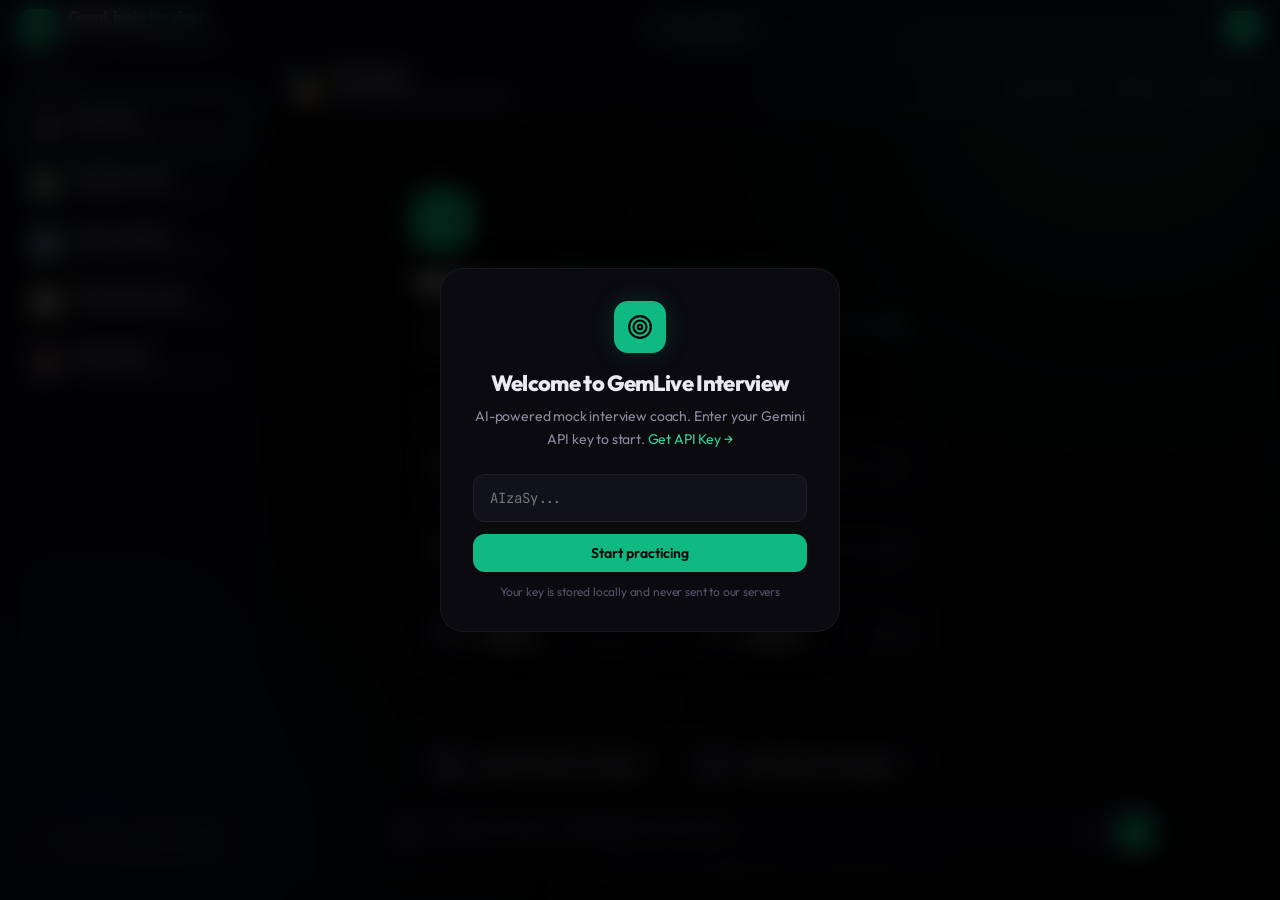
==== commit 895be844: "redesign: apply taste-skill — Outfit font, emerald accent, SVG icons, 2-col grid, spring physics" ====
--- a/public/index.html
+++ b/public/index.html
@@ -7,9 +7,9 @@
   <meta name="description" content="GemLive Interview: An immersive AI-powered mock interview platform with multi-agent coaching, powered by Google Gemini.">
   <link rel="preconnect" href="https://fonts.googleapis.com">
   <link rel="preconnect" href="https://fonts.gstatic.com" crossorigin>
-  <link href="https://fonts.googleapis.com/css2?family=Inter:wght@300;400;500;600;700;800;900&family=JetBrains+Mono:wght@400;500;600&display=swap" rel="stylesheet">
+  <link href="https://fonts.googleapis.com/css2?family=Outfit:wght@300;400;500;600;700;800;900&family=JetBrains+Mono:wght@400;500;600&display=swap" rel="stylesheet">
   <link rel="stylesheet" href="style.css">
-  <link rel="icon" href="data:image/svg+xml,<svg xmlns='http://www.w3.org/2000/svg' viewBox='0 0 100 100'><text y='.9em' font-size='90'>🎯</text></svg>">
+  <link rel="icon" href="data:image/svg+xml,<svg xmlns='http://www.w3.org/2000/svg' viewBox='0 0 100 100'><circle cx='50' cy='50' r='44' fill='%2310b981'/><path d='M50 25L62 45H38z' fill='white'/><circle cx='50' cy='60' r='8' fill='white'/></svg>">
 </head>
 <body>
   <!-- Animated background -->
@@ -23,7 +23,7 @@
     <header class="header">
       <div class="header-left">
         <div class="logo">
-          <div class="logo-icon">🎯</div>
+          <div class="logo-icon"><svg width="18" height="18" viewBox="0 0 24 24" fill="none" stroke="currentColor" stroke-width="2.5" stroke-linecap="round" stroke-linejoin="round"><circle cx="12" cy="12" r="10"/><circle cx="12" cy="12" r="6"/><circle cx="12" cy="12" r="2"/></svg></div>
           <div class="logo-text">
             <h1>GemLive<span class="accent">Interview</span></h1>
             <span class="tagline">AI Mock Interview Coach</span>
@@ -99,7 +99,7 @@
           <div class="powered-by">
             <span>Powered by</span>
             <strong>Gemini 2.5 Flash</strong>
-            <span class="gemini-badge">✦</span>
+            <span class="gemini-badge"><svg width="12" height="12" viewBox="0 0 24 24" fill="currentColor"><path d="M12 2L15.09 8.26L22 9.27L17 14.14L18.18 21.02L12 17.77L5.82 21.02L7 14.14L2 9.27L8.91 8.26L12 2z"/></svg></span>
           </div>
         </div>
       </aside>
@@ -109,7 +109,7 @@
         <!-- Agent Info Bar -->
         <div class="agent-bar" id="agent-bar">
           <div class="agent-bar-info">
-            <div class="agent-bar-icon" id="agent-bar-icon">🎭</div>
+            <div class="agent-bar-icon" id="agent-bar-icon"><svg width="24" height="24" viewBox="0 0 24 24" fill="none" stroke="currentColor" stroke-width="1.5"><rect x="3" y="3" width="18" height="18" rx="4"/><circle cx="9" cy="10" r="1.5" fill="currentColor"/><circle cx="15" cy="10" r="1.5" fill="currentColor"/><path d="M9 15c1 1 5 1 6 0"/></svg></div>
             <div class="agent-bar-details">
               <h2 id="agent-bar-name">Interviewer</h2>
               <span id="agent-bar-desc">Conducts realistic mock interviews</span>
@@ -125,39 +125,39 @@
           <div class="messages" id="messages">
             <!-- Welcome Screen -->
             <div class="welcome-screen" id="welcome-screen">
-              <div class="welcome-icon">🎯</div>
+              <div class="welcome-icon"><svg width="28" height="28" viewBox="0 0 24 24" fill="none" stroke="currentColor" stroke-width="2" stroke-linecap="round" stroke-linejoin="round"><circle cx="12" cy="12" r="10"/><circle cx="12" cy="12" r="6"/><circle cx="12" cy="12" r="2"/></svg></div>
               <h2>Welcome to <span class="gradient-text">GemLive Interview</span></h2>
               <p>Your AI-powered interview coach. Choose a role to start practicing, or upload your resume for personalized feedback.</p>
 
               <h3 class="section-title">Choose a Position</h3>
               <div class="role-grid" id="role-grid">
                 <button class="role-card" data-role="Software Engineer" data-company="Google">
-                  <span class="role-icon">💻</span>
+                  <span class="role-icon"><svg width="20" height="20" viewBox="0 0 24 24" fill="none" stroke="currentColor" stroke-width="1.5"><rect x="2" y="3" width="20" height="14" rx="2"/><path d="M8 21h8M12 17v4"/></svg></span>
                   <span class="role-name">Software Engineer</span>
                   <span class="role-company">Tech Company</span>
                 </button>
                 <button class="role-card" data-role="Data Scientist" data-company="AI Startup">
-                  <span class="role-icon">📊</span>
+                  <span class="role-icon"><svg width="20" height="20" viewBox="0 0 24 24" fill="none" stroke="currentColor" stroke-width="1.5"><path d="M18 20V10M12 20V4M6 20v-6"/></svg></span>
                   <span class="role-name">Data Scientist</span>
                   <span class="role-company">AI Startup</span>
                 </button>
                 <button class="role-card" data-role="Product Manager" data-company="Tech Company">
-                  <span class="role-icon">🚀</span>
+                  <span class="role-icon"><svg width="20" height="20" viewBox="0 0 24 24" fill="none" stroke="currentColor" stroke-width="1.5"><path d="M12 2L2 7l10 5 10-5-10-5zM2 17l10 5 10-5M2 12l10 5 10-5"/></svg></span>
                   <span class="role-name">Product Manager</span>
                   <span class="role-company">Tech Company</span>
                 </button>
                 <button class="role-card" data-role="UX Designer" data-company="Design Agency">
-                  <span class="role-icon">🎨</span>
+                  <span class="role-icon"><svg width="20" height="20" viewBox="0 0 24 24" fill="none" stroke="currentColor" stroke-width="1.5"><path d="M12 2a10 10 0 1 0 0 20c1.1 0 2-.9 2-2V16"/><circle cx="8" cy="8" r="1.5" fill="currentColor"/><circle cx="12" cy="6" r="1.5" fill="currentColor"/><circle cx="16" cy="8" r="1.5" fill="currentColor"/><circle cx="8" cy="14" r="1.5" fill="currentColor"/></svg></span>
                   <span class="role-name">UX Designer</span>
                   <span class="role-company">Design Agency</span>
                 </button>
                 <button class="role-card" data-role="DevOps Engineer" data-company="Cloud Company">
-                  <span class="role-icon">☁️</span>
+                  <span class="role-icon"><svg width="20" height="20" viewBox="0 0 24 24" fill="none" stroke="currentColor" stroke-width="1.5"><path d="M18 10h-1.26A8 8 0 1 0 9 20h9a5 5 0 0 0 0-10z"/></svg></span>
                   <span class="role-name">DevOps Engineer</span>
                   <span class="role-company">Cloud Company</span>
                 </button>
                 <button class="role-card" data-role="Marketing Manager" data-company="E-commerce">
-                  <span class="role-icon">📈</span>
+                  <span class="role-icon"><svg width="20" height="20" viewBox="0 0 24 24" fill="none" stroke="currentColor" stroke-width="1.5"><polyline points="22 12 18 12 15 21 9 3 6 12 2 12"/></svg></span>
                   <span class="role-name">Marketing Manager</span>
                   <span class="role-company">E-commerce</span>
                 </button>
@@ -167,11 +167,11 @@
 
               <div class="quick-actions">
                 <button class="quick-action" id="btn-upload-resume">
-                  <span class="qa-icon">📄</span>
+                  <span class="qa-icon"><svg width="18" height="18" viewBox="0 0 24 24" fill="none" stroke="currentColor" stroke-width="1.5"><path d="M14 2H6a2 2 0 0 0-2 2v16a2 2 0 0 0 2 2h12a2 2 0 0 0 2-2V8z"/><polyline points="14 2 14 8 20 8"/><line x1="16" y1="13" x2="8" y2="13"/><line x1="16" y1="17" x2="8" y2="17"/></svg></span>
                   <span>Upload Resume for Analysis</span>
                 </button>
                 <button class="quick-action" data-prompt="Give me tips for acing a technical interview at a FAANG company">
-                  <span class="qa-icon">💡</span>
+                  <span class="qa-icon"><svg width="18" height="18" viewBox="0 0 24 24" fill="none" stroke="currentColor" stroke-width="1.5"><path d="M9.09 9a3 3 0 0 1 5.83 1c0 2-3 3-3 3"/><circle cx="12" cy="12" r="10"/><line x1="12" y1="17" x2="12.01" y2="17"/></svg></span>
                   <span>Interview Tips & Strategies</span>
                 </button>
               </div>
@@ -224,7 +224,7 @@
       </div>
       <div class="modal-actions">
         <button class="btn btn-secondary" id="btn-cancel-img">Cancel</button>
-        <button class="btn btn-primary" id="btn-confirm-img">📄 Analyze Resume</button>
+        <button class="btn btn-primary" id="btn-confirm-img">Analyze resume</button>
       </div>
     </div>
   </div>
@@ -234,16 +234,16 @@
     <div class="modal-backdrop"></div>
     <div class="modal-content apikey-modal-content">
       <div class="apikey-header">
-        <div class="logo-icon logo-icon-large">🎯</div>
+        <div class="logo-icon logo-icon-large"><svg width="26" height="26" viewBox="0 0 24 24" fill="none" stroke="currentColor" stroke-width="2" stroke-linecap="round" stroke-linejoin="round"><circle cx="12" cy="12" r="10"/><circle cx="12" cy="12" r="6"/><circle cx="12" cy="12" r="2"/></svg></div>
         <h3>Welcome to GemLive Interview</h3>
         <p>AI-powered mock interview coach. Enter your Gemini API key to start. <a href="https://aistudio.google.com/apikey" target="_blank">Get API Key →</a></p>
       </div>
       <div class="apikey-form">
         <input type="password" id="apikey-input" placeholder="AIzaSy..." class="apikey-input">
-        <button class="btn btn-primary btn-full" id="btn-save-apikey">🚀 Start Practicing</button>
+        <button class="btn btn-primary btn-full" id="btn-save-apikey">Start practicing</button>
       </div>
       <div class="apikey-footer">
-        <span>🔒 Your key is stored locally and never sent to our servers</span>
+        <span>Your key is stored locally and never sent to our servers</span>
       </div>
     </div>
   </div>
@@ -253,14 +253,14 @@
     <div class="modal-backdrop"></div>
     <div class="modal-content score-modal-content">
       <div class="score-header">
-        <h3>📊 Interview Performance Report</h3>
+        <h3>Interview performance report</h3>
       </div>
       <div class="score-body" id="score-body">
         <!-- Filled by JS -->
       </div>
       <div class="modal-actions">
         <button class="btn btn-secondary" id="btn-close-score">Close</button>
-        <button class="btn btn-primary" id="btn-new-interview">🔄 New Interview</button>
+        <button class="btn btn-primary" id="btn-new-interview">New interview</button>
       </div>
     </div>
   </div>
--- a/public/style.css
+++ b/public/style.css
@@ -1,117 +1,150 @@
-/* ===== GemLive Interview — Premium Dark Theme ===== */
+/* ===== GemLive Interview — Premium Dark Theme (Redesigned with taste-skill) ===== */
+
+/* --- Google Fonts: Geist-like via Outfit + JetBrains Mono --- */
+@import url('https://fonts.googleapis.com/css2?family=Outfit:wght@300;400;500;600;700;800;900&family=JetBrains+Mono:wght@400;500;600&display=swap');
+
 :root {
-  --bg-primary: #070714;
-  --bg-secondary: #0d0d24;
-  --bg-card: rgba(15, 15, 40, 0.7);
-  --bg-glass: rgba(20, 20, 55, 0.5);
-  --bg-input: rgba(25, 25, 60, 0.6);
-  --border-subtle: rgba(100, 100, 200, 0.12);
-  --border-active: rgba(124, 58, 237, 0.5);
-  --text-primary: #e8e8f0;
-  --text-secondary: #8888aa;
-  --text-muted: #555577;
-  --accent: #7c3aed;
-  --accent-light: #a78bfa;
-  --accent-glow: rgba(124, 58, 237, 0.3);
+  /* Palette: Deep OLED black + warm emerald accent (NO purple/blue AI aesthetic) */
+  --bg-primary: #050508;
+  --bg-secondary: #0a0a0f;
+  --bg-card: rgba(14, 14, 22, 0.75);
+  --bg-glass: rgba(16, 16, 26, 0.55);
+  --bg-input: rgba(22, 22, 36, 0.6);
+  --border-subtle: rgba(255, 255, 255, 0.06);
+  --border-active: rgba(16, 185, 129, 0.4);
+  --text-primary: #eaeaf0;
+  --text-secondary: #8a8aa0;
+  --text-muted: #52526e;
+  /* Accent: Emerald (not purple!) */
+  --accent: #10b981;
+  --accent-light: #34d399;
+  --accent-glow: rgba(16, 185, 129, 0.2);
+  --accent-surface: rgba(16, 185, 129, 0.08);
+  /* Semantic */
   --cyan: #06b6d4;
-  --cyan-glow: rgba(6, 182, 212, 0.3);
   --green: #10b981;
   --amber: #f59e0b;
   --rose: #f43f5e;
+  /* Spacing & Shape */
   --radius: 12px;
   --radius-lg: 16px;
-  --radius-xl: 20px;
-  --shadow: 0 4px 24px rgba(0,0,0,0.4);
+  --radius-xl: 24px;
+  --shadow: 0 8px 32px rgba(0, 0, 0, 0.5);
   --shadow-glow: 0 0 40px var(--accent-glow);
-  --transition: 0.25s cubic-bezier(0.4, 0, 0.2, 1);
-  --sidebar-width: 260px;
-  --header-height: 60px;
-}
+  --transition: 0.3s cubic-bezier(0.16, 1, 0.3, 1);
+  --sidebar-width: 264px;
+  --header-height: 56px;
+}
+
 *, *::before, *::after { box-sizing: border-box; margin: 0; padding: 0; }
 html { height: 100%; }
 body {
-  font-family: 'Inter', -apple-system, BlinkMacSystemFont, sans-serif;
-  background: var(--bg-primary); color: var(--text-primary);
-  height: 100vh; overflow: hidden; -webkit-font-smoothing: antialiased;
-}
-
-/* ===== Animated Background ===== */
+  font-family: 'Outfit', -apple-system, BlinkMacSystemFont, system-ui, sans-serif;
+  background: var(--bg-primary);
+  color: var(--text-primary);
+  min-height: 100dvh;
+  overflow: hidden;
+  -webkit-font-smoothing: antialiased;
+  -moz-osx-font-smoothing: grayscale;
+  letter-spacing: -0.01em;
+}
+
+/* ===== Ambient Background (fixed, pointer-events-none) ===== */
 .bg-grid {
   position: fixed; inset: 0; z-index: 0;
+  pointer-events: none;
   background-image:
-    linear-gradient(rgba(100,100,200,0.03) 1px, transparent 1px),
-    linear-gradient(90deg, rgba(100,100,200,0.03) 1px, transparent 1px);
-  background-size: 60px 60px;
-  animation: gridMove 20s linear infinite;
-}
-@keyframes gridMove { to { background-position: 60px 60px; } }
+    linear-gradient(rgba(255, 255, 255, 0.018) 1px, transparent 1px),
+    linear-gradient(90deg, rgba(255, 255, 255, 0.018) 1px, transparent 1px);
+  background-size: 72px 72px;
+}
 .bg-glow {
-  position: fixed; border-radius: 50%; filter: blur(120px); opacity: 0.35; z-index: 0;
-  animation: float 12s ease-in-out infinite;
-}
-.bg-glow-1 { width: 500px; height: 500px; background: var(--accent); top: -200px; right: -100px; }
-.bg-glow-2 { width: 400px; height: 400px; background: var(--cyan); bottom: -150px; left: -100px; animation-delay: -4s; }
-.bg-glow-3 { width: 300px; height: 300px; background: var(--green); top: 40%; left: 40%; animation-delay: -8s; opacity: 0.15; }
+  position: fixed; border-radius: 50%; z-index: 0;
+  pointer-events: none;
+  filter: blur(140px); opacity: 0.18;
+  animation: float 18s ease-in-out infinite;
+}
+.bg-glow-1 { width: 480px; height: 480px; background: var(--accent); top: -180px; right: -80px; }
+.bg-glow-2 { width: 360px; height: 360px; background: var(--cyan); bottom: -120px; left: -80px; animation-delay: -6s; }
+.bg-glow-3 { width: 280px; height: 280px; background: var(--amber); top: 45%; left: 35%; animation-delay: -12s; opacity: 0.08; }
 @keyframes float {
   0%, 100% { transform: translate(0, 0) scale(1); }
-  33% { transform: translate(30px, -20px) scale(1.05); }
-  66% { transform: translate(-20px, 15px) scale(0.95); }
+  33% { transform: translate(24px, -16px) scale(1.03); }
+  66% { transform: translate(-16px, 12px) scale(0.97); }
 }
 
 /* ===== App Layout ===== */
-#app { position: relative; z-index: 1; display: flex; flex-direction: column; height: 100vh; }
-
-/* ===== Header ===== */
+#app { position: relative; z-index: 1; display: flex; flex-direction: column; height: 100dvh; }
+
+/* ===== Header — Floating Glass Pill ===== */
 .header {
   display: flex; align-items: center; justify-content: space-between;
   height: var(--header-height); padding: 0 20px;
-  background: var(--bg-glass); backdrop-filter: blur(20px);
+  background: var(--bg-glass); backdrop-filter: blur(24px) saturate(1.8);
   border-bottom: 1px solid var(--border-subtle); z-index: 10;
 }
 .header-left { display: flex; align-items: center; }
-.logo { display: flex; align-items: center; gap: 10px; }
+.logo { display: flex; align-items: center; gap: 12px; }
 .logo-icon {
   width: 36px; height: 36px; border-radius: 10px;
-  background: linear-gradient(135deg, var(--accent), var(--cyan));
-  display: flex; align-items: center; justify-content: center;
-  font-size: 18px; box-shadow: var(--shadow-glow);
-  animation: logoPulse 3s ease-in-out infinite;
-}
-.logo-icon-large { width: 56px; height: 56px; border-radius: 16px; font-size: 28px; margin: 0 auto 16px; }
-@keyframes logoPulse {
-  0%, 100% { box-shadow: 0 0 20px var(--accent-glow); }
-  50% { box-shadow: 0 0 35px var(--accent-glow), 0 0 60px var(--cyan-glow); }
-}
-.logo-text h1 { font-size: 18px; font-weight: 700; letter-spacing: -0.5px; line-height: 1.2; }
+  background: var(--accent);
+  display: flex; align-items: center; justify-content: center;
+  font-size: 16px; color: #050508;
+  box-shadow: 0 0 24px var(--accent-glow);
+  transition: var(--transition);
+}
+.logo-icon svg { width: 18px; height: 18px; }
+.logo-icon-large { width: 52px; height: 52px; border-radius: 14px; font-size: 24px; margin: 0 auto 16px; }
+.logo-icon-large svg { width: 26px; height: 26px; }
+.logo-text h1 {
+  font-size: 17px; font-weight: 700;
+  letter-spacing: -0.03em; line-height: 1.2;
+}
 .logo-text .accent { color: var(--accent-light); }
-.tagline { font-size: 11px; color: var(--text-muted); font-weight: 500; letter-spacing: 0.5px; text-transform: uppercase; }
+.tagline {
+  font-size: 10px; color: var(--text-muted); font-weight: 500;
+  letter-spacing: 0.08em; text-transform: uppercase;
+}
 .header-center { display: flex; align-items: center; }
 .status-bar {
   display: flex; align-items: center; gap: 8px;
-  padding: 6px 14px; border-radius: 20px;
-  background: rgba(16, 185, 129, 0.1); border: 1px solid rgba(16, 185, 129, 0.2);
-  font-size: 12px; font-weight: 500; color: var(--green);
-}
-.status-bar.interviewing { background: rgba(124, 58, 237, 0.1); border-color: rgba(124, 58, 237, 0.3); color: var(--accent-light); }
-.status-dot { width: 8px; height: 8px; border-radius: 50%; background: var(--green); }
-.status-dot.pulse { animation: statusPulse 2s ease-in-out infinite; }
+  padding: 5px 14px; border-radius: 20px;
+  background: var(--accent-surface);
+  border: 1px solid rgba(16, 185, 129, 0.15);
+  font-size: 12px; font-weight: 500; color: var(--accent-light);
+}
+.status-bar.interviewing {
+  background: rgba(6, 182, 212, 0.08);
+  border-color: rgba(6, 182, 212, 0.2);
+  color: var(--cyan);
+}
+.status-dot { width: 7px; height: 7px; border-radius: 50%; background: var(--accent); }
+.status-dot.pulse { animation: statusPulse 2.5s ease-in-out infinite; }
 @keyframes statusPulse {
-  0%, 100% { opacity: 1; box-shadow: 0 0 0 0 rgba(16, 185, 129, 0.4); }
-  50% { opacity: 0.7; box-shadow: 0 0 0 6px rgba(16, 185, 129, 0); }
+  0%, 100% { opacity: 1; box-shadow: 0 0 0 0 rgba(16, 185, 129, 0.35); }
+  50% { opacity: 0.6; box-shadow: 0 0 0 5px rgba(16, 185, 129, 0); }
 }
 .header-right { display: flex; align-items: center; gap: 8px; }
 .btn-icon {
-  width: 36px; height: 36px; border-radius: 10px; border: 1px solid var(--border-subtle);
-  background: var(--bg-glass); color: var(--text-secondary); cursor: pointer;
-  display: flex; align-items: center; justify-content: center; transition: var(--transition);
-}
-.btn-icon:hover { background: var(--bg-card); color: var(--text-primary); border-color: var(--accent); transform: translateY(-1px); }
+  width: 34px; height: 34px; border-radius: 8px;
+  border: 1px solid var(--border-subtle);
+  background: transparent; color: var(--text-muted); cursor: pointer;
+  display: flex; align-items: center; justify-content: center;
+  transition: var(--transition);
+}
+.btn-icon:hover {
+  background: var(--bg-card); color: var(--text-primary);
+  border-color: var(--accent); transform: translateY(-1px);
+}
+.btn-icon:active { transform: scale(0.96); }
 .user-avatar {
-  width: 36px; height: 36px; border-radius: 10px;
-  background: linear-gradient(135deg, var(--accent), var(--cyan));
-  display: flex; align-items: center; justify-content: center;
-  font-weight: 700; font-size: 14px; cursor: pointer;
-}
+  width: 34px; height: 34px; border-radius: 8px;
+  background: var(--accent);
+  display: flex; align-items: center; justify-content: center;
+  font-weight: 700; font-size: 13px; color: #050508; cursor: pointer;
+  transition: var(--transition);
+}
+.user-avatar:hover { transform: scale(1.05); }
 
 /* ===== Main Layout ===== */
 .main-layout { display: flex; flex: 1; overflow: hidden; }
@@ -119,66 +152,84 @@
 /* ===== Sidebar ===== */
 .sidebar {
   width: var(--sidebar-width); flex-shrink: 0;
-  background: var(--bg-glass); backdrop-filter: blur(20px);
+  background: var(--bg-glass); backdrop-filter: blur(24px);
   border-right: 1px solid var(--border-subtle);
   display: flex; flex-direction: column; padding: 16px;
   overflow-y: auto;
 }
 .sidebar-title {
-  font-size: 11px; font-weight: 600; text-transform: uppercase; letter-spacing: 1px;
-  color: var(--text-muted); margin-bottom: 12px; padding: 0 4px;
+  font-size: 10px; font-weight: 600; text-transform: uppercase;
+  letter-spacing: 0.1em; color: var(--text-muted); margin-bottom: 12px; padding: 0 4px;
 }
 .sidebar-section { margin-bottom: 20px; }
 .sidebar-footer { margin-top: auto; }
-.agent-list { display: flex; flex-direction: column; gap: 4px; }
-
-/* Agent Card */
+.agent-list { display: flex; flex-direction: column; gap: 3px; }
+
+/* Agent Card — Double Bezel */
 .agent-card {
   display: flex; align-items: center; gap: 10px;
-  padding: 10px 12px; border-radius: var(--radius);
+  padding: 10px 12px; border-radius: 10px;
   cursor: pointer; transition: var(--transition);
-  border: 1px solid transparent; position: relative; overflow: hidden;
-}
-.agent-card:hover { background: var(--bg-card); border-color: var(--border-subtle); }
+  border: 1px solid transparent; position: relative;
+}
+.agent-card:hover {
+  background: var(--bg-card); border-color: var(--border-subtle);
+}
+.agent-card:active { transform: scale(0.98); }
 .agent-card.active {
-  background: var(--bg-card); border-color: var(--border-active);
-  box-shadow: 0 0 20px var(--accent-glow), inset 0 0 20px rgba(124,58,237,0.05);
+  background: var(--bg-card);
+  border-color: var(--border-active);
+  box-shadow: 0 0 20px var(--accent-glow), inset 0 1px 1px rgba(255, 255, 255, 0.03);
 }
 .agent-icon {
   width: 34px; height: 34px; border-radius: 8px;
   display: flex; align-items: center; justify-content: center;
-  font-size: 17px; flex-shrink: 0;
+  font-size: 16px; flex-shrink: 0;
 }
 .agent-info { flex: 1; min-width: 0; }
-.agent-name { font-size: 13px; font-weight: 600; white-space: nowrap; overflow: hidden; text-overflow: ellipsis; }
-.agent-desc { font-size: 11px; color: var(--text-muted); white-space: nowrap; overflow: hidden; text-overflow: ellipsis; }
+.agent-name {
+  font-size: 13px; font-weight: 600;
+  white-space: nowrap; overflow: hidden; text-overflow: ellipsis;
+}
+.agent-desc {
+  font-size: 11px; color: var(--text-muted);
+  white-space: nowrap; overflow: hidden; text-overflow: ellipsis;
+}
 
 /* Progress Panel */
 .progress-panel {
-  padding: 12px; border-radius: var(--radius);
+  padding: 14px; border-radius: var(--radius);
   background: var(--bg-card); border: 1px solid var(--border-subtle);
 }
 .progress-bar-container {
-  height: 6px; border-radius: 3px; background: var(--bg-input);
-  overflow: hidden; margin-bottom: 12px;
+  height: 5px; border-radius: 3px; background: var(--bg-input);
+  overflow: hidden; margin-bottom: 14px;
 }
 .progress-bar {
   height: 100%; border-radius: 3px;
-  background: linear-gradient(90deg, var(--accent), var(--cyan));
-  transition: width 0.5s ease;
+  background: var(--accent);
+  transition: width 0.6s cubic-bezier(0.16, 1, 0.3, 1);
 }
 .progress-stats { display: flex; justify-content: space-between; }
 .stat { text-align: center; }
-.stat-label { display: block; font-size: 10px; color: var(--text-muted); text-transform: uppercase; letter-spacing: 0.5px; }
-.stat-value { display: block; font-size: 16px; font-weight: 700; color: var(--text-primary); margin-top: 2px; }
+.stat-label {
+  display: block; font-size: 10px; color: var(--text-muted);
+  text-transform: uppercase; letter-spacing: 0.05em;
+}
+.stat-value {
+  display: block; font-size: 16px; font-weight: 700;
+  color: var(--text-primary); margin-top: 2px;
+  font-family: 'JetBrains Mono', monospace;
+  font-variant-numeric: tabular-nums;
+}
 
 .powered-by {
   display: flex; align-items: center; gap: 6px; justify-content: center;
   font-size: 11px; color: var(--text-muted); padding: 12px;
-  border-radius: var(--radius); background: var(--bg-card); border: 1px solid var(--border-subtle);
-}
-.gemini-badge { color: var(--accent-light); font-size: 14px; animation: spin 4s linear infinite; }
-@keyframes spin { to { transform: rotate(360deg); } }
+  border-radius: var(--radius); background: var(--bg-card);
+  border: 1px solid var(--border-subtle);
+}
+.gemini-badge { color: var(--accent-light); font-size: 14px; }
 
 /* ===== Chat Area ===== */
 .chat-area { flex: 1; display: flex; flex-direction: column; overflow: hidden; }
@@ -186,61 +237,97 @@
 .agent-bar {
   display: flex; align-items: center; justify-content: space-between;
   padding: 12px 24px; border-bottom: 1px solid var(--border-subtle);
-  background: var(--bg-glass); backdrop-filter: blur(10px);
+  background: var(--bg-glass); backdrop-filter: blur(12px);
 }
 .agent-bar-info { display: flex; align-items: center; gap: 12px; }
-.agent-bar-icon { font-size: 28px; }
-.agent-bar-details h2 { font-size: 16px; font-weight: 700; }
+.agent-bar-icon { font-size: 26px; }
+.agent-bar-details h2 { font-size: 15px; font-weight: 700; letter-spacing: -0.02em; }
 .agent-bar-details span { font-size: 12px; color: var(--text-secondary); }
 .agent-capabilities { display: flex; gap: 6px; flex-wrap: wrap; }
 .cap-badge {
-  padding: 4px 10px; border-radius: 6px; font-size: 11px; font-weight: 500;
+  padding: 3px 10px; border-radius: 6px; font-size: 11px; font-weight: 500;
   background: var(--bg-card); border: 1px solid var(--border-subtle); color: var(--text-secondary);
+  transition: var(--transition);
 }
 
 /* Messages */
 .messages-container { flex: 1; overflow-y: auto; scroll-behavior: smooth; }
-.messages { padding: 24px; max-width: 800px; margin: 0 auto; width: 100%; }
-
-/* Welcome Screen */
-.welcome-screen { text-align: center; padding: 40px 20px; animation: fadeUp 0.6s ease-out; }
-.welcome-icon { font-size: 56px; margin-bottom: 16px; animation: bounce 2s ease-in-out infinite; }
-@keyframes bounce { 0%, 100% { transform: translateY(0); } 50% { transform: translateY(-10px); } }
-.welcome-screen h2 { font-size: 26px; font-weight: 800; margin-bottom: 10px; }
+.messages { padding: 24px; max-width: 780px; margin: 0 auto; width: 100%; }
+
+/* ===== Welcome Screen — Left-Aligned Hero (Anti-Center Bias) ===== */
+.welcome-screen {
+  padding: 48px 8px 32px;
+  animation: fadeUp 0.7s cubic-bezier(0.16, 1, 0.3, 1);
+}
+.welcome-icon {
+  width: 56px; height: 56px; border-radius: 16px;
+  background: var(--accent); color: #050508;
+  display: flex; align-items: center; justify-content: center;
+  margin-bottom: 20px; font-size: 24px;
+  box-shadow: 0 0 40px var(--accent-glow);
+}
+.welcome-icon svg { width: 28px; height: 28px; }
+.welcome-screen h2 {
+  font-size: 28px; font-weight: 800;
+  letter-spacing: -0.04em; line-height: 1.1;
+  margin-bottom: 12px;
+}
 .gradient-text {
-  background: linear-gradient(135deg, var(--accent-light), var(--cyan));
-  -webkit-background-clip: text; -webkit-text-fill-color: transparent; background-clip: text;
-}
-.welcome-screen > p { color: var(--text-secondary); font-size: 14px; margin-bottom: 28px; max-width: 520px; margin-left: auto; margin-right: auto; line-height: 1.6; }
+  color: var(--accent-light);
+}
+.welcome-screen > p {
+  color: var(--text-secondary); font-size: 15px;
+  margin-bottom: 36px; max-width: 520px; line-height: 1.7;
+}
 
 .section-title {
-  font-size: 13px; font-weight: 600; color: var(--text-secondary);
-  text-transform: uppercase; letter-spacing: 1px; margin-bottom: 16px;
-}
-
-/* Role Grid */
-.role-grid { display: grid; grid-template-columns: repeat(3, 1fr); gap: 10px; max-width: 560px; margin: 0 auto 24px; }
+  font-size: 11px; font-weight: 600; color: var(--text-muted);
+  text-transform: uppercase; letter-spacing: 0.1em; margin-bottom: 16px;
+}
+
+/* ===== Role Grid — 2-Column Asymmetric (NO 3-equal-column slop) ===== */
+.role-grid {
+  display: grid;
+  grid-template-columns: 1fr 1fr;
+  gap: 8px;
+  max-width: 520px;
+  margin-bottom: 28px;
+}
 .role-card {
-  display: flex; flex-direction: column; align-items: center; gap: 6px;
-  padding: 18px 12px; border-radius: var(--radius);
+  display: flex; align-items: center; gap: 12px;
+  padding: 16px; border-radius: var(--radius);
   background: var(--bg-card); border: 1px solid var(--border-subtle);
   color: var(--text-primary); cursor: pointer; transition: var(--transition);
+  text-align: left;
 }
 .role-card:hover {
-  border-color: var(--accent); background: rgba(124,58,237,0.08);
-  transform: translateY(-3px); box-shadow: var(--shadow-glow);
-}
-.role-icon { font-size: 28px; }
-.role-name { font-size: 13px; font-weight: 600; }
-.role-company { font-size: 11px; color: var(--text-muted); }
+  border-color: var(--accent);
+  background: var(--accent-surface);
+  transform: translateY(-2px);
+  box-shadow: 0 8px 24px var(--accent-glow);
+}
+.role-card:active { transform: scale(0.98); }
+.role-icon {
+  width: 40px; height: 40px; border-radius: 10px;
+  background: var(--bg-input); border: 1px solid var(--border-subtle);
+  display: flex; align-items: center; justify-content: center;
+  font-size: 18px; flex-shrink: 0;
+}
+.role-name { font-size: 13px; font-weight: 600; display: block; }
+.role-company { font-size: 11px; color: var(--text-muted); display: block; margin-top: 2px; }
 
 .welcome-divider {
-  display: flex; align-items: center; gap: 12px; margin: 20px auto;
-  max-width: 400px; color: var(--text-muted); font-size: 12px;
-}
-.welcome-divider::before, .welcome-divider::after { content: ''; flex: 1; height: 1px; background: var(--border-subtle); }
-
-.quick-actions { display: grid; grid-template-columns: 1fr 1fr; gap: 10px; max-width: 460px; margin: 0 auto; }
+  display: flex; align-items: center; gap: 12px; margin: 24px 0;
+  max-width: 520px; color: var(--text-muted); font-size: 12px;
+}
+.welcome-divider::before, .welcome-divider::after {
+  content: ''; flex: 1; height: 1px; background: var(--border-subtle);
+}
+
+.quick-actions {
+  display: grid; grid-template-columns: 1fr 1fr;
+  gap: 8px; max-width: 520px;
+}
 .quick-action {
   display: flex; align-items: center; gap: 10px;
   padding: 14px 16px; border-radius: var(--radius);
@@ -248,45 +335,66 @@
   color: var(--text-primary); font-size: 13px; font-weight: 500;
   cursor: pointer; transition: var(--transition); text-align: left;
 }
-.quick-action:hover { border-color: var(--accent); background: rgba(124,58,237,0.08); transform: translateY(-2px); }
-.qa-icon { font-size: 18px; }
-
-/* Message Bubble */
-.message { display: flex; gap: 12px; margin-bottom: 20px; animation: fadeUp 0.3s ease-out; }
-@keyframes fadeUp { from { opacity: 0; transform: translateY(10px); } to { opacity: 1; transform: translateY(0); } }
+.quick-action:hover {
+  border-color: var(--accent); background: var(--accent-surface);
+  transform: translateY(-2px);
+}
+.quick-action:active { transform: scale(0.98); }
+.qa-icon {
+  width: 36px; height: 36px; border-radius: 8px;
+  background: var(--bg-input); border: 1px solid var(--border-subtle);
+  display: flex; align-items: center; justify-content: center;
+  font-size: 16px; flex-shrink: 0;
+}
+
+/* ===== Message Bubble ===== */
+.message {
+  display: flex; gap: 12px; margin-bottom: 20px;
+  animation: fadeUp 0.35s cubic-bezier(0.16, 1, 0.3, 1);
+}
+@keyframes fadeUp {
+  from { opacity: 0; transform: translateY(12px); }
+  to { opacity: 1; transform: translateY(0); }
+}
 .message-avatar {
-  width: 34px; height: 34px; border-radius: 10px; flex-shrink: 0;
-  display: flex; align-items: center; justify-content: center; font-size: 16px; margin-top: 2px;
-}
-.message.user .message-avatar { background: linear-gradient(135deg, var(--accent), var(--cyan)); font-size: 13px; font-weight: 700; }
-.message.assistant .message-avatar { background: var(--bg-card); border: 1px solid var(--border-subtle); }
+  width: 32px; height: 32px; border-radius: 8px; flex-shrink: 0;
+  display: flex; align-items: center; justify-content: center;
+  font-size: 14px; margin-top: 2px;
+}
+.message.user .message-avatar {
+  background: var(--accent); font-size: 12px; font-weight: 700; color: #050508;
+}
+.message.assistant .message-avatar {
+  background: var(--bg-card); border: 1px solid var(--border-subtle);
+}
 .message-content { flex: 1; min-width: 0; }
 .message-header { display: flex; align-items: center; gap: 8px; margin-bottom: 4px; }
 .message-name { font-size: 13px; font-weight: 600; }
 .message-time { font-size: 11px; color: var(--text-muted); }
 .message-body {
-  font-size: 14px; line-height: 1.7; color: var(--text-primary);
+  font-size: 14px; line-height: 1.75; color: var(--text-primary);
   word-wrap: break-word; overflow-wrap: break-word;
 }
 .message-body p { margin-bottom: 8px; }
 .message-body p:last-child { margin-bottom: 0; }
 .message-body code {
   font-family: 'JetBrains Mono', monospace; font-size: 13px;
-  background: rgba(124,58,237,0.15); padding: 2px 6px; border-radius: 4px; color: var(--accent-light);
+  background: var(--accent-surface); padding: 2px 6px;
+  border-radius: 4px; color: var(--accent-light);
 }
 .message-body pre {
-  background: rgba(0,0,0,0.4); border: 1px solid var(--border-subtle);
+  background: rgba(0, 0, 0, 0.5); border: 1px solid var(--border-subtle);
   border-radius: var(--radius); padding: 16px; margin: 12px 0; overflow-x: auto;
 }
 .message-body pre code { background: none; padding: 0; color: var(--text-primary); }
 .message-body ul, .message-body ol { padding-left: 20px; margin: 8px 0; }
 .message-body li { margin-bottom: 4px; }
 .message-body strong { color: var(--accent-light); font-weight: 600; }
-.message-body h1, .message-body h2, .message-body h3 { margin: 16px 0 8px; font-weight: 700; }
+.message-body h1, .message-body h2, .message-body h3 { margin: 16px 0 8px; font-weight: 700; letter-spacing: -0.02em; }
 .message-body h1 { font-size: 20px; } .message-body h2 { font-size: 17px; } .message-body h3 { font-size: 15px; }
 .message-body blockquote {
   border-left: 3px solid var(--accent); padding: 8px 16px;
-  background: rgba(124,58,237,0.06); border-radius: 0 var(--radius) var(--radius) 0;
+  background: var(--accent-surface); border-radius: 0 var(--radius) var(--radius) 0;
   margin: 12px 0; color: var(--text-secondary);
 }
 .message-body img { max-width: 300px; border-radius: var(--radius); margin: 8px 0; }
@@ -294,46 +402,48 @@
 /* Typing Indicator */
 .typing-indicator { display: flex; align-items: center; gap: 4px; padding: 8px 0; }
 .typing-dot {
-  width: 8px; height: 8px; border-radius: 50%;
-  background: var(--accent-light); animation: typingBounce 1.4s ease-in-out infinite;
-}
-.typing-dot:nth-child(2) { animation-delay: 0.2s; }
-.typing-dot:nth-child(3) { animation-delay: 0.4s; }
+  width: 6px; height: 6px; border-radius: 50%;
+  background: var(--accent-light);
+  animation: typingBounce 1.4s ease-in-out infinite;
+}
+.typing-dot:nth-child(2) { animation-delay: 0.15s; }
+.typing-dot:nth-child(3) { animation-delay: 0.3s; }
 @keyframes typingBounce {
-  0%, 60%, 100% { transform: translateY(0); opacity: 0.4; }
-  30% { transform: translateY(-8px); opacity: 1; }
+  0%, 60%, 100% { transform: translateY(0); opacity: 0.3; }
+  30% { transform: translateY(-6px); opacity: 1; }
 }
 
 /* Agent Tag */
 .agent-tag {
   display: inline-flex; align-items: center; gap: 4px;
-  padding: 2px 8px; border-radius: 6px; font-size: 11px; font-weight: 600;
-  background: rgba(124,58,237,0.15); color: var(--accent-light); margin-left: 8px;
-}
-
-/* Score Card in message */
+  padding: 2px 8px; border-radius: 5px; font-size: 11px; font-weight: 600;
+  background: var(--accent-surface); color: var(--accent-light); margin-left: 8px;
+}
+
+/* Score Card */
 .score-card {
   background: var(--bg-card); border: 1px solid var(--border-subtle);
   border-radius: var(--radius); padding: 16px; margin: 12px 0;
 }
 .score-card h4 { color: var(--accent-light); margin-bottom: 8px; }
-.score-meter {
-  height: 8px; border-radius: 4px; background: var(--bg-input); margin: 8px 0;
-}
-.score-fill { height: 100%; border-radius: 4px; transition: width 1s ease; }
-.score-fill.excellent { background: linear-gradient(90deg, var(--green), #34d399); }
-.score-fill.good { background: linear-gradient(90deg, var(--cyan), #22d3ee); }
-.score-fill.average { background: linear-gradient(90deg, var(--amber), #fbbf24); }
-.score-fill.poor { background: linear-gradient(90deg, var(--rose), #fb7185); }
+.score-meter { height: 6px; border-radius: 3px; background: var(--bg-input); margin: 8px 0; }
+.score-fill { height: 100%; border-radius: 3px; transition: width 1s cubic-bezier(0.16, 1, 0.3, 1); }
+.score-fill.excellent { background: var(--green); }
+.score-fill.good { background: var(--cyan); }
+.score-fill.average { background: var(--amber); }
+.score-fill.poor { background: var(--rose); }
 
 /* ===== Input Area ===== */
 .input-area { padding: 16px 24px 12px; }
 .input-wrapper {
-  max-width: 800px; margin: 0 auto;
+  max-width: 780px; margin: 0 auto;
   background: var(--bg-card); border: 1px solid var(--border-subtle);
   border-radius: var(--radius-lg); overflow: hidden; transition: var(--transition);
 }
-.input-wrapper:focus-within { border-color: var(--accent); box-shadow: var(--shadow-glow); }
+.input-wrapper:focus-within {
+  border-color: rgba(16, 185, 129, 0.3);
+  box-shadow: 0 0 0 3px rgba(16, 185, 129, 0.08);
+}
 .input-row { display: flex; align-items: flex-end; padding: 8px; gap: 4px; }
 .input-attachments { padding: 8px 12px 0; }
 .attachment-preview { display: flex; gap: 8px; }
@@ -347,53 +457,77 @@
 textarea {
   flex: 1; resize: none; border: none; outline: none;
   background: transparent; color: var(--text-primary);
-  font-family: 'Inter', sans-serif; font-size: 14px; line-height: 1.5;
+  font-family: 'Outfit', sans-serif; font-size: 14px; line-height: 1.5;
   padding: 8px 12px; max-height: 150px; min-height: 40px;
 }
 textarea::placeholder { color: var(--text-muted); }
 .btn-attach, .btn-voice {
-  width: 36px; height: 36px; border-radius: 10px; border: none;
+  width: 34px; height: 34px; border-radius: 8px; border: none;
   background: transparent; color: var(--text-muted); cursor: pointer;
   display: flex; align-items: center; justify-content: center;
   transition: var(--transition); flex-shrink: 0;
 }
 .btn-attach:hover, .btn-voice:hover { color: var(--text-primary); background: var(--bg-input); }
-.btn-voice.recording { color: var(--rose); background: rgba(244,63,94,0.15); animation: recordPulse 1.5s ease-in-out infinite; }
-@keyframes recordPulse { 0%, 100% { box-shadow: 0 0 0 0 rgba(244,63,94,0.3); } 50% { box-shadow: 0 0 0 8px rgba(244,63,94,0); } }
+.btn-voice.recording {
+  color: var(--rose); background: rgba(244, 63, 94, 0.12);
+  animation: recordPulse 1.5s ease-in-out infinite;
+}
+@keyframes recordPulse {
+  0%, 100% { box-shadow: 0 0 0 0 rgba(244, 63, 94, 0.25); }
+  50% { box-shadow: 0 0 0 6px rgba(244, 63, 94, 0); }
+}
 .btn-send {
-  width: 36px; height: 36px; border-radius: 10px; border: none;
-  background: linear-gradient(135deg, var(--accent), #6d28d9);
-  color: white; cursor: pointer;
+  width: 34px; height: 34px; border-radius: 8px; border: none;
+  background: var(--accent); color: #050508; cursor: pointer;
   display: flex; align-items: center; justify-content: center;
   transition: var(--transition); flex-shrink: 0;
 }
-.btn-send:hover { transform: scale(1.05); box-shadow: var(--shadow-glow); }
-.btn-send:disabled { opacity: 0.5; cursor: not-allowed; transform: none; }
-.input-footer { text-align: center; padding: 8px; font-size: 11px; color: var(--text-muted); max-width: 800px; margin: 0 auto; }
+.btn-send:hover { transform: scale(1.06); box-shadow: 0 0 20px var(--accent-glow); }
+.btn-send:active { transform: scale(0.96); }
+.btn-send:disabled { opacity: 0.4; cursor: not-allowed; transform: none; }
+.input-footer {
+  text-align: center; padding: 8px; font-size: 11px;
+  color: var(--text-muted); max-width: 780px; margin: 0 auto;
+}
 
 /* ===== Modals ===== */
-.modal { position: fixed; inset: 0; z-index: 100; display: flex; align-items: center; justify-content: center; }
-.modal-backdrop { position: absolute; inset: 0; background: rgba(0,0,0,0.7); backdrop-filter: blur(8px); }
+.modal {
+  position: fixed; inset: 0; z-index: 100;
+  display: flex; align-items: center; justify-content: center;
+}
+.modal-backdrop {
+  position: absolute; inset: 0; background: rgba(0, 0, 0, 0.75);
+  backdrop-filter: blur(12px);
+}
 .modal-content {
   position: relative; z-index: 1;
   background: var(--bg-secondary); border: 1px solid var(--border-subtle);
-  border-radius: var(--radius-xl); padding: 28px; max-width: 480px; width: 90%;
+  border-radius: var(--radius-xl); padding: 32px; max-width: 460px; width: 90%;
   box-shadow: var(--shadow);
-}
-.modal-content h3 { font-size: 18px; font-weight: 700; margin-bottom: 8px; }
-.modal-subtitle { font-size: 13px; color: var(--text-secondary); margin-bottom: 16px; line-height: 1.5; }
+  animation: modalIn 0.35s cubic-bezier(0.16, 1, 0.3, 1);
+}
+@keyframes modalIn {
+  from { opacity: 0; transform: scale(0.95) translateY(12px); }
+  to { opacity: 1; transform: scale(1) translateY(0); }
+}
+.modal-content h3 { font-size: 18px; font-weight: 700; margin-bottom: 8px; letter-spacing: -0.02em; }
+.modal-subtitle { font-size: 13px; color: var(--text-secondary); margin-bottom: 16px; line-height: 1.6; }
 .drop-zone {
   border: 2px dashed var(--border-subtle); border-radius: var(--radius);
-  padding: 40px; text-align: center; color: var(--text-muted); transition: var(--transition); cursor: pointer;
-}
-.drop-zone:hover { border-color: var(--accent); background: rgba(124,58,237,0.05); }
+  padding: 40px; text-align: center; color: var(--text-muted);
+  transition: var(--transition); cursor: pointer;
+}
+.drop-zone:hover { border-color: var(--accent); background: var(--accent-surface); }
 .drop-zone svg { margin-bottom: 12px; color: var(--text-muted); }
 .drop-zone p { font-size: 14px; }
 .drop-hint { display: block; font-size: 11px; color: var(--text-muted); margin-top: 8px; }
 .file-label { color: var(--accent-light); cursor: pointer; text-decoration: underline; }
 .modal-preview { margin-top: 16px; position: relative; text-align: center; }
 .modal-preview img { max-width: 100%; max-height: 300px; border-radius: var(--radius); }
-.btn-remove-img { position: absolute; top: 8px; right: 8px; width: 28px; height: 28px; border-radius: 50%; background: var(--rose); color: white; border: none; font-size: 14px; cursor: pointer; }
+.btn-remove-img {
+  position: absolute; top: 8px; right: 8px; width: 28px; height: 28px;
+  border-radius: 50%; background: var(--rose); color: white; border: none; font-size: 14px; cursor: pointer;
+}
 .modal-actions { display: flex; gap: 10px; justify-content: flex-end; margin-top: 20px; }
 
 /* Score Modal */
@@ -401,10 +535,13 @@
 .score-header { text-align: center; margin-bottom: 20px; }
 .score-body { max-height: 400px; overflow-y: auto; }
 .score-overall {
-  text-align: center; padding: 20px; margin-bottom: 16px;
+  text-align: center; padding: 24px; margin-bottom: 16px;
   background: var(--bg-card); border-radius: var(--radius); border: 1px solid var(--border-subtle);
 }
-.score-number { font-size: 48px; font-weight: 900; }
+.score-number {
+  font-size: 48px; font-weight: 900;
+  font-family: 'JetBrains Mono', monospace;
+}
 .score-number.high { color: var(--green); }
 .score-number.mid { color: var(--amber); }
 .score-number.low { color: var(--rose); }
@@ -412,20 +549,23 @@
 /* Buttons */
 .btn {
   padding: 10px 20px; border-radius: var(--radius); border: none;
-  font-family: 'Inter', sans-serif; font-size: 14px; font-weight: 600;
+  font-family: 'Outfit', sans-serif; font-size: 14px; font-weight: 600;
   cursor: pointer; transition: var(--transition);
 }
-.btn-primary { background: linear-gradient(135deg, var(--accent), #6d28d9); color: white; }
-.btn-primary:hover { transform: translateY(-1px); box-shadow: var(--shadow-glow); }
+.btn:active { transform: scale(0.97); }
+.btn-primary {
+  background: var(--accent); color: #050508;
+}
+.btn-primary:hover { box-shadow: 0 0 24px var(--accent-glow); transform: translateY(-1px); }
 .btn-secondary { background: var(--bg-card); color: var(--text-primary); border: 1px solid var(--border-subtle); }
 .btn-secondary:hover { border-color: var(--accent); }
 .btn-full { width: 100%; }
 
 /* API Key Modal */
-.apikey-modal-content { text-align: center; max-width: 420px; }
+.apikey-modal-content { text-align: center; max-width: 400px; }
 .apikey-header { margin-bottom: 24px; }
-.apikey-header h3 { font-size: 22px; font-weight: 800; margin-bottom: 8px; }
-.apikey-header p { color: var(--text-secondary); font-size: 14px; line-height: 1.5; }
+.apikey-header h3 { font-size: 22px; font-weight: 800; margin-bottom: 8px; letter-spacing: -0.03em; }
+.apikey-header p { color: var(--text-secondary); font-size: 14px; line-height: 1.6; }
 .apikey-header a { color: var(--accent-light); text-decoration: none; }
 .apikey-input {
   width: 100%; padding: 14px 16px; border-radius: var(--radius);
@@ -433,13 +573,17 @@
   color: var(--text-primary); font-size: 14px; font-family: 'JetBrains Mono', monospace;
   margin-bottom: 12px; outline: none; transition: var(--transition);
 }
-.apikey-input:focus { border-color: var(--accent); box-shadow: var(--shadow-glow); }
-.apikey-footer { font-size: 12px; color: var(--text-muted); }
+.apikey-input:focus {
+  border-color: rgba(16, 185, 129, 0.4);
+  box-shadow: 0 0 0 3px rgba(16, 185, 129, 0.08);
+}
+.apikey-footer { font-size: 12px; color: var(--text-muted); margin-top: 12px; }
 
 /* Scrollbar */
-::-webkit-scrollbar { width: 6px; }
+::-webkit-scrollbar { width: 5px; }
 ::-webkit-scrollbar-track { background: transparent; }
-::-webkit-scrollbar-thumb { background: rgba(100,100,200,0.2); border-radius: 3px; }
+::-webkit-scrollbar-thumb { background: rgba(255, 255, 255, 0.08); border-radius: 3px; }
+::-webkit-scrollbar-thumb:hover { background: rgba(255, 255, 255, 0.14); }
 
 /* ===== Countdown Timer ===== */
 .timer-container {
@@ -448,9 +592,7 @@
   background: var(--bg-card); border: 1px solid var(--border-subtle);
   margin-top: 8px;
 }
-.timer-circle {
-  width: 40px; height: 40px; position: relative; flex-shrink: 0;
-}
+.timer-circle { width: 40px; height: 40px; position: relative; flex-shrink: 0; }
 .timer-circle svg { width: 100%; height: 100%; transform: rotate(-90deg); }
 .timer-circle-bg { fill: none; stroke: var(--bg-input); stroke-width: 3; }
 .timer-circle-progress {
@@ -469,9 +611,7 @@
 .timer-tip { font-size: 12px; color: var(--text-secondary); font-weight: 500; }
 
 /* ===== Confetti ===== */
-.confetti-container {
-  position: fixed; inset: 0; pointer-events: none; z-index: 999; overflow: hidden;
-}
+.confetti-container { position: fixed; inset: 0; pointer-events: none; z-index: 999; overflow: hidden; }
 .confetti-piece {
   position: absolute; width: 10px; height: 10px;
   top: -10px; opacity: 0;
@@ -485,14 +625,14 @@
   100% { opacity: 0; transform: translateY(100vh) rotate(720deg) scale(0.5); }
 }
 
-/* ===== Voice Wave Animation ===== */
+/* ===== Voice Wave ===== */
 .voice-wave-container {
   display: flex; align-items: center; justify-content: center;
   gap: 3px; height: 32px; padding: 0 8px;
 }
 .voice-wave-bar {
   width: 3px; border-radius: 2px;
-  background: linear-gradient(180deg, var(--accent-light), var(--cyan));
+  background: var(--accent);
   animation: waveBar 0.8s ease-in-out infinite;
 }
 .voice-wave-bar:nth-child(1) { height: 12px; animation-delay: 0s; }
@@ -503,21 +643,19 @@
 .voice-wave-bar:nth-child(6) { height: 14px; animation-delay: 0.5s; }
 .voice-wave-bar:nth-child(7) { height: 20px; animation-delay: 0.6s; }
 @keyframes waveBar {
-  0%, 100% { transform: scaleY(0.4); opacity: 0.5; }
+  0%, 100% { transform: scaleY(0.4); opacity: 0.4; }
   50% { transform: scaleY(1); opacity: 1; }
 }
 .btn-voice.recording .voice-wave-container { display: flex; }
 .voice-status {
   display: none; align-items: center; gap: 8px;
-  padding: 6px 14px; border-radius: 20px;
-  background: rgba(244, 63, 94, 0.12); border: 1px solid rgba(244, 63, 94, 0.25);
+  padding: 5px 14px; border-radius: 20px;
+  background: rgba(244, 63, 94, 0.08); border: 1px solid rgba(244, 63, 94, 0.18);
   font-size: 12px; font-weight: 500; color: var(--rose);
-  animation: fadeUp 0.3s ease-out;
+  animation: fadeUp 0.3s cubic-bezier(0.16, 1, 0.3, 1);
 }
 .voice-status.active { display: flex; }
-.voice-status .voice-wave-mini {
-  display: flex; align-items: center; gap: 2px; height: 16px;
-}
+.voice-status .voice-wave-mini { display: flex; align-items: center; gap: 2px; height: 16px; }
 .voice-wave-mini-bar {
   width: 2px; border-radius: 1px; background: var(--rose);
   animation: waveBar 0.6s ease-in-out infinite;
@@ -531,23 +669,26 @@
 /* ===== Interview Complete Banner ===== */
 .interview-complete-banner {
   text-align: center; padding: 24px; margin: 20px 0;
-  background: linear-gradient(135deg, rgba(16, 185, 129, 0.1), rgba(6, 182, 212, 0.1));
-  border: 1px solid rgba(16, 185, 129, 0.3);
+  background: var(--accent-surface);
+  border: 1px solid rgba(16, 185, 129, 0.2);
   border-radius: var(--radius-lg);
-  animation: fadeUp 0.5s ease-out;
+  animation: fadeUp 0.5s cubic-bezier(0.16, 1, 0.3, 1);
 }
 .interview-complete-banner h3 {
   font-size: 20px; font-weight: 800; margin-bottom: 4px;
-  background: linear-gradient(135deg, var(--green), var(--cyan));
-  -webkit-background-clip: text; -webkit-text-fill-color: transparent; background-clip: text;
+  color: var(--accent-light); letter-spacing: -0.02em;
 }
 .interview-complete-banner p { color: var(--text-secondary); font-size: 13px; }
 
-/* Responsive */
+/* ===== Responsive ===== */
 @media (max-width: 768px) {
   .sidebar { display: none; }
   .header-center { display: none; }
-  .role-grid { grid-template-columns: repeat(2, 1fr); }
+  .role-grid { grid-template-columns: 1fr; }
   .quick-actions { grid-template-columns: 1fr; }
   .timer-container { padding: 6px 8px; }
-}
+  .welcome-screen { padding: 32px 4px 24px; }
+  .welcome-screen h2 { font-size: 22px; }
+  .messages { padding: 16px; }
+  .input-area { padding: 12px 16px 8px; }
+}
